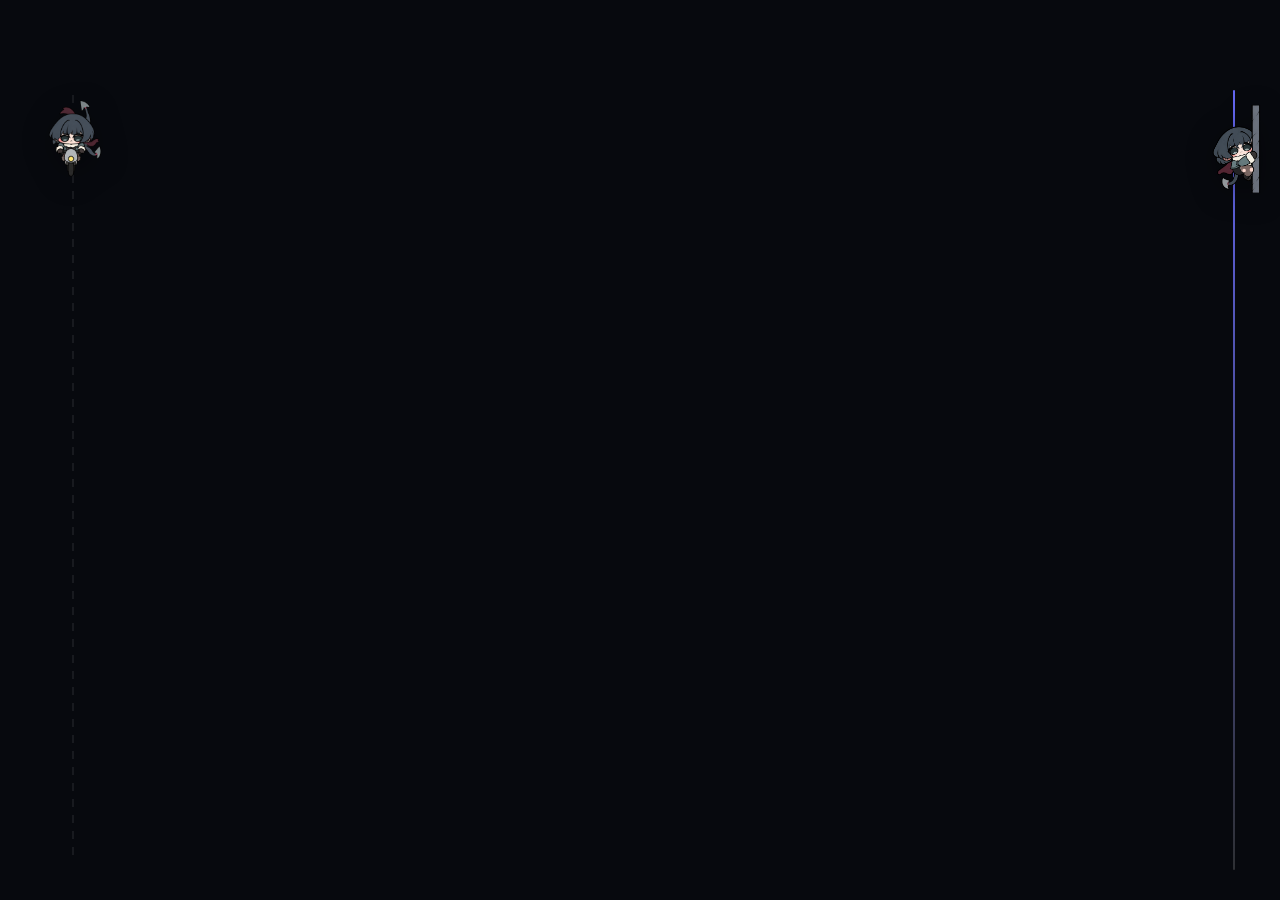
==== index.html @ 8a8a0a91 "somewhat finished 1.ui completed 2.backend,chat somewhat completed *** info are remaining" ====
<!DOCTYPE html>
<html lang="en" data-theme="dark">
<head>
    <meta charset="UTF-8">
    <meta name="viewport" content="width=device-width, initial-scale=1.0">
    <meta http-equiv="Cache-Control" content="no-cache, no-store, must-revalidate">
    <meta http-equiv="Pragma" content="no-cache">
    <meta http-equiv="Expires" content="0">
    <title>Mithun | Portfolio 2026</title>
    <!-- Google Fonts: Plus Jakarta Sans for UI & JetBrains Mono for Code/Tech -->
    <link rel="preconnect" href="https://fonts.googleapis.com">
    <link rel="preconnect" href="https://fonts.gstatic.com" crossorigin>
    <link href="https://fonts.googleapis.com/css2?family=JetBrains+Mono:wght@400;500;600;700&family=Plus+Jakarta+Sans:wght@300;400;500;600;700;800&display=swap" rel="stylesheet">
    <link rel="stylesheet" href="css/theme.css">
    <link rel="stylesheet" href="css/main.css">
</head>
<body>

    <!-- =========================================================================
         1. INITIAL LOADING SCREEN (Walking Jane, 5s minimum, 120ms frame delay)
         ========================================================================= -->
    <div id="loading-screen" class="fullscreen-overlay">
        <div class="loader-backdrop-glow"></div>
        <div class="loading-container glass-card">
            <div class="loader-header">
                <span class="badge-tag">INITIALIZING SYSTEM</span>
                <h1 class="portfolio-title-loader">MITHUN PORTFOLIO</h1>
            </div>
            
            <div class="jane-loader-stage">
                <img id="jane-walking" src="res/chibi_jane/walking/1.png" alt="Loading Jane" class="jane-sprite">
            </div>

            <div class="progress-container">
                <div class="progress-info-row">
                    <span class="loading-status-text">Preparing portfolio assets...</span>
                    <span id="progress-text" class="progress-percentage">0%</span>
                </div>
                <div class="progress-track">
                    <div id="progress-bar" class="progress-fill"></div>
                </div>
            </div>
        </div>
    </div>

    <!-- =========================================================================
         2. WELCOME TRANSITION (Fast ~1.5s total)
         ========================================================================= -->
    <div id="welcome-screen" class="fullscreen-overlay hidden">
        <div class="welcome-container glass-card">
            <div class="jane-welcome-stage">
                <img id="jane-welcome" src="res/chibi_jane/welcome/1.png" alt="Welcome Jane" class="jane-sprite">
            </div>
            <div class="welcome-text-wrap">
                <h2 id="welcome-text" class="welcome-english hidden-text">Welcome!</h2>
            </div>
        </div>
    </div>

    <!-- =========================================================================
         FIXED SIDE ELEMENTS: BIKE (LEFT) & HANGING JANE (RIGHT)
         ========================================================================= -->
    <!-- 9 & 10. Left-Side Bike Jane (Scroll Progress Indicator) -->
    <div class="bike-travel-lane" id="bike-lane" aria-hidden="true">
        <div class="bike-route-line"></div>
        <div class="bike-runner-wrap" id="bike-runner">
            <img id="jane-bike" src="res/chibi_jane/bike_front/1.png" alt="Bike Jane Journey">
            <div class="bike-speed-particles" id="bike-particles"></div>
        </div>
    </div>

    <!-- 11. Right-Side Hanging Jane (Custom Viewport Scrollbar Indicator) -->
    <div class="hanging-scrollbar-track" id="hanging-track" title="Drag or click to scroll">
        <div class="hanging-rope"></div>
        <div class="hanging-jane-carriage" id="clinging-carriage">
            <img id="jane-clinging" src="res/chibi_jane/clinging/1.png" alt="Hanging Jane Scrollbar">
        </div>
    </div>

    <!-- =========================================================================
         3. MAIN APPLICATION CONTENT
         ========================================================================= -->
    <div id="main-content" class="hidden">
        
        <!-- Ambient background gradients -->
        <div class="ambient-glow glow-1"></div>
        <div class="ambient-glow glow-2"></div>

        <!-- 4. HEADER & NAVIGATION -->
        <header id="site-header">
            <div class="header-inner">
                <a href="#home" class="header-brand">
                    <div class="header-jane-wrap">
                        <img src="res/chibi_jane/header.png" alt="Jane" class="header-jane">
                    </div>
                    <span class="brand-name">MITHUN PORTFOLIO</span>
                </a>

                <!-- 6. Main Navigation Items ONLY: HOME, PROJECTS, CHAT, RESUME -->
                <nav class="main-nav">
                    <a href="#home" class="nav-link active">HOME</a>
                    <a href="#projects" class="nav-link">PROJECTS</a>
                    <button type="button" class="nav-link nav-btn" id="nav-chat-btn">CHAT</button>
                    <a href="#resume" class="nav-link">RESUME</a>
                </nav>

                <!-- 5. THEME TOGGLE (Day / Night with Jane illustration) -->
                <div class="theme-toggle-container">
                    <div class="theme-jane-preview">
                        <img src="res/chibi_jane/night.png" alt="Theme Jane" id="theme-jane">
                    </div>
                    <button id="theme-toggle-btn" class="theme-pill-btn" aria-label="Toggle light and dark theme">
                        <span class="pill-slider">
                            <span class="pill-icon sun-icon">☀️</span>
                            <span class="pill-icon moon-icon">🌙</span>
                        </span>
                    </button>
                </div>
            </div>
        </header>

        <!-- Main Body Wrapper -->
        <div class="portfolio-container">
            <div class="content-column">

                <!-- 8. HERO SECTION -->
                <section id="home" class="section hero-section">
                    <h2 class="hero-greeting">HELLO 👋</h2>
                    <h1 class="hero-title">I'M <span class="gradient-text">MITHUN</span></h1>
                    
                    <p class="hero-role-title">Computer Science & Engineering Student</p>
                    <p class="hero-subtitle">Developer &bull; Builder &bull; Learner</p>
                    
                    <div class="hero-action-buttons">
                        <a href="https://github.com" target="_blank" rel="noopener" class="btn btn-outline">
                            <span class="btn-icon">⚡</span> GitHub
                        </a>
                        <a href="https://linkedin.com" target="_blank" rel="noopener" class="btn btn-outline">
                            <span class="btn-icon">🔗</span> LinkedIn
                        </a>
                        <a href="mailto:contact@mithun.dev" class="btn btn-outline">
                            <span class="btn-icon">✉️</span> Email
                        </a>
                        <button type="button" class="btn btn-primary open-chat-trigger">
                            <span class="btn-icon">💬</span> Message Mithun
                        </button>
                    </div>
                </section>

                <!-- 12. ABOUT SECTION (with work.png) -->
                <section id="about" class="section">
                    <div class="section-header">
                        <span class="section-tag">// 01. OVERVIEW</span>
                        <h2 class="section-title">ABOUT ME</h2>
                    </div>
                    <div class="glass-panel about-card">
                        <div class="about-layout-grid">
                            <div class="about-text-col">
                                <p class="lead-text">
                                    Hello! I'm Mithun, a passionate Computer Science student and software engineer who thrives at the intersection of robust backend architectures, distributed systems, and modern, delightful user interfaces.
                                </p>
                                <p>
                                    I spend my time designing scalable services, tackling challenging algorithmic problems on LeetCode, and developing intelligent automation agents. Always curious, constantly building, and continuously leveling up my engineering toolkit.
                                </p>
                            </div>

                            <!-- Integrated Work Jane in About Me -->
                            <div class="about-jane-col">
                                <img src="res/chibi_jane/work.png" alt="Mithun Work Jane" class="section-jane-img about-work-jane">
                                <span class="work-caption">Focus &amp; Execution</span>
                            </div>
                        </div>
                    </div>
                </section>

                <!-- 13. EDUCATION SECTION (with edu.png) -->
                <section id="education" class="section">
                    <div class="section-header">
                        <span class="section-tag">// 02. ACADEMICS</span>
                        <h2 class="section-title">EDUCATION</h2>
                    </div>
                    <div class="glass-panel edu-card">
                        <div class="edu-jane-col">
                            <img src="res/chibi_jane/edu.png" alt="Education Jane" class="section-jane-img">
                        </div>
                        <div class="edu-details-col">
                            <div class="edu-degree-header">
                                <span class="edu-timeline">2022 — 2026</span>
                                <h3>B.E. Computer Science & Engineering</h3>
                                <h4 class="edu-institution">Chennai Institute of Technology</h4>
                            </div>
                            <p class="edu-desc">
                                Rigorous coursework covering Data Structures & Algorithms, Operating Systems, Database Management Systems, Computer Networks, Distributed Computing, and Artificial Intelligence.
                            </p>
                            <div class="edu-tags">
                                <span class="tech-chip">Algorithms</span>
                                <span class="tech-chip">System Design</span>
                                <span class="tech-chip">DBMS</span>
                                <span class="tech-chip">Computer Architecture</span>
                            </div>
                        </div>
                    </div>
                </section>

                <!-- 14. SKILLS SECTION (with skill.png) -->
                <section id="skills" class="section">
                    <div class="section-header">
                        <span class="section-tag">// 03. TOOLKIT</span>
                        <h2 class="section-title">TECHNICAL SKILLS</h2>
                    </div>
                    <div class="skills-layout-wrapper">
                        <div class="skills-jane-side">
                            <img src="res/chibi_jane/skill.png" alt="Skills Jane" class="section-jane-img">
                        </div>
                        <div class="skills-groups-side">
                            
                            <div class="skill-group-card glass-panel">
                                <h4 class="skill-category-title">Programming Languages</h4>
                                <div class="chips-flex">
                                    <span class="skill-pill">Python</span>
                                    <span class="skill-pill">C</span>
                                    <span class="skill-pill">C++</span>
                                    <span class="skill-pill">Java</span>
                                    <span class="skill-pill">JavaScript</span>
                                    <span class="skill-pill">TypeScript</span>
                                </div>
                            </div>

                            <div class="skill-group-card glass-panel">
                                <h4 class="skill-category-title">Web & Backend Frameworks</h4>
                                <div class="chips-flex">
                                    <span class="skill-pill">FastAPI</span>
                                    <span class="skill-pill">Flask</span>
                                    <span class="skill-pill">Django</span>
                                    <span class="skill-pill">React</span>
                                    <span class="skill-pill">Node.js</span>
                                    <span class="skill-pill">HTML5 / CSS3</span>
                                </div>
                            </div>

                            <div class="skill-group-card glass-panel">
                                <h4 class="skill-category-title">Databases & Caching</h4>
                                <div class="chips-flex">
                                    <span class="skill-pill">PostgreSQL</span>
                                    <span class="skill-pill">MySQL</span>
                                    <span class="skill-pill">MongoDB</span>
                                    <span class="skill-pill">Redis</span>
                                </div>
                            </div>

                            <div class="skill-group-card glass-panel">
                                <h4 class="skill-category-title">DevOps & Tooling</h4>
                                <div class="chips-flex">
                                    <span class="skill-pill">Git & GitHub</span>
                                    <span class="skill-pill">Docker</span>
                                    <span class="skill-pill">Linux</span>
                                    <span class="skill-pill">Postman</span>
                                    <span class="skill-pill">Vercel / Cloud</span>
                                </div>
                            </div>

                        </div>
                    </div>
                </section>

                <!-- 16. ACHIEVEMENTS SECTION (with trophy.png) -->
                <section id="achievements" class="section">
                    <div class="section-header">
                        <span class="section-tag">// 05. MILESTONES</span>
                        <h2 class="section-title">ACHIEVEMENTS</h2>
                    </div>
                    <div class="achievements-layout-wrapper">
                        <div class="achieve-jane-col">
                            <img src="res/chibi_jane/trophy.png" alt="Mithun Trophy Jane" class="section-jane-img achieve-trophy-jane">
                            <span class="achieve-jane-badge">Top Performer</span>
                        </div>
                        <div class="achievements-grid">
                            <div class="achievement-card glass-panel">
                                <div class="achievement-header">
                                    <span class="achieve-badge">LEETCODE</span>
                                    <span class="achieve-icon">🏆</span>
                                </div>
                                <div class="achieve-value">680+</div>
                                <div class="achieve-title">Data Structures & Algorithms</div>
                                <p class="achieve-desc">Proficient in Binary Trees, Dynamic Programming, Graphs, and Advanced Backtracking patterns.</p>
                            </div>

                            <div class="achievement-card glass-panel">
                                <div class="achievement-header">
                                    <span class="achieve-badge">HACKATHON</span>
                                    <span class="achieve-icon">⭐</span>
                                </div>
                                <div class="achieve-value">FINALIST</div>
                                <div class="achieve-title">National Level Hackathons</div>
                                <p class="achieve-desc">Engineered full-stack and AI-driven solutions under strict 24-48 hour hackathon timelines.</p>
                            </div>

                            <div class="achievement-card glass-panel">
                                <div class="achievement-header">
                                    <span class="achieve-badge">OPEN SOURCE</span>
                                    <span class="achieve-icon">🌐</span>
                                </div>
                                <div class="achieve-value">ACTIVE</div>
                                <div class="achieve-title">GitHub Contributor</div>
                                <p class="achieve-desc">Maintaining clean repositories, modular documentation, and reproducible deployment setups.</p>
                            </div>
                        </div>
                    </div>
                </section>

                <!-- 17, 18, 19. PROJECTS SECTION (Large visual + Glass overlay + Gallery) -->
                <section id="projects" class="section">
                    <div class="section-header">
                        <span class="section-tag">// 06. SHOWCASE</span>
                        <h2 class="section-title">FEATURED PROJECTS</h2>
                    </div>

                    <!-- PROJECT 01 -->
                    <div class="project-showcase-container" id="project-1">
                        <div class="project-visual-canvas">
                            <div class="canvas-image-layer" style="background: linear-gradient(135deg, #1e1b4b 0%, #0f172a 100%);">
                                <div class="canvas-code-preview">
                                    <pre><code>// AI Automation & Telegram Bot Orchestrator
class AutonomousAgentDispatcher:
    def __init__(self, api_key: str):
        self.router = APIRouter(prefix="/api/agent")
        self.event_bus = EventBus()
        
    async def dispatch(self, payload: AgentPayload) -> TaskResult:
        telegram_worker.notify(f"Dispatched task: {payload.name}")
        return await engine.execute(payload)</code></pre>
                                </div>
                            </div>
                            <!-- 18. Glass Overlay Panel -->
                            <div class="project-glass-overlay">
                                <div class="project-overlay-header">
                                    <span class="project-index">PROJECT 01</span>
                                    <h3 class="project-heading">Autonomous Workflow & Telegram Bot Engine</h3>
                                </div>
                                <p class="project-summary">
                                    A distributed task automation service built with FastAPI that ingests webhook events, analyzes telemetry, and dispatches instant real-time alerts to Telegram bots with zero latency.
                                </p>
                                <div class="project-tech-chips">
                                    <span class="tech-chip">Python</span>
                                    <span class="tech-chip">FastAPI</span>
                                    <span class="tech-chip">Telegram API</span>
                                    <span class="tech-chip">Docker</span>
                                </div>
                                
                                <!-- 19. Gallery Thumbnails -->
                                <div class="project-gallery-controls">
                                    <span class="gallery-label">PREVIEW VIEWS:</span>
                                    <button type="button" class="gallery-thumb-btn active" data-proj="1" data-view="1">[ 1. ARCHITECTURE ]</button>
                                    <button type="button" class="gallery-thumb-btn" data-proj="1" data-view="2">[ 2. TELEGRAM BOT ]</button>
                                    <button type="button" class="gallery-thumb-btn" data-proj="1" data-view="3">[ 3. API METRICS ]</button>
                                </div>

                                <div class="project-links">
                                    <a href="https://github.com" target="_blank" rel="noopener" class="btn btn-outline btn-sm">[ GitHub ]</a>
                                    <button type="button" class="btn btn-primary btn-sm open-chat-trigger">[ Inquire in Chat ]</button>
                                </div>
                            </div>
                        </div>
                    </div>

                    <!-- PROJECT 02 -->
                    <div class="project-showcase-container" id="project-2">
                        <div class="project-visual-canvas">
                            <div class="canvas-image-layer" style="background: linear-gradient(135deg, #022c22 0%, #064e3b 100%);">
                                <div class="canvas-code-preview">
                                    <pre><code>// Realtime Analytics & Telemetry Dashboard
const DashboardStream = () => {
    const [metrics, setMetrics] = useState&lt;MetricData[]&gt;([]);
    useWebSocket("wss://telemetry.mithun.dev", {
        onMessage: (evt) => updateHeatmap(JSON.parse(evt.data))
    });
    return &lt;InteractiveHeatmap data={metrics} /&gt;;
};</code></pre>
                                </div>
                            </div>
                            <!-- 18. Glass Overlay Panel -->
                            <div class="project-glass-overlay">
                                <div class="project-overlay-header">
                                    <span class="project-index">PROJECT 02</span>
                                    <h3 class="project-heading">Full-Stack Cloud Telemetry Platform</h3>
                                </div>
                                <p class="project-summary">
                                    Full-stack monitoring system offering real-time streaming charts, container metrics aggregation, and incident triage with sub-second WebSocket updates and historical PostgreSQL audit trails.
                                </p>
                                <div class="project-tech-chips">
                                    <span class="tech-chip">React</span>
                                    <span class="tech-chip">TypeScript</span>
                                    <span class="tech-chip">FastAPI</span>
                                    <span class="tech-chip">PostgreSQL</span>
                                    <span class="tech-chip">Redis</span>
                                </div>

                                <!-- 19. Gallery Thumbnails -->
                                <div class="project-gallery-controls">
                                    <span class="gallery-label">PREVIEW VIEWS:</span>
                                    <button type="button" class="gallery-thumb-btn active" data-proj="2" data-view="1">[ 1. OVERVIEW ]</button>
                                    <button type="button" class="gallery-thumb-btn" data-proj="2" data-view="2">[ 2. CLOUD TRACE ]</button>
                                    <button type="button" class="gallery-thumb-btn" data-proj="2" data-view="3">[ 3. BENCHMARKS ]</button>
                                </div>

                                <div class="project-links">
                                    <a href="https://github.com" target="_blank" rel="noopener" class="btn btn-outline btn-sm">[ GitHub ]</a>
                                    <button type="button" class="btn btn-primary btn-sm open-chat-trigger">[ Inquire in Chat ]</button>
                                </div>
                            </div>
                        </div>
                    </div>

                    <!-- PROJECT 03 -->
                    <div class="project-showcase-container" id="project-3">
                        <div class="project-visual-canvas">
                            <div class="canvas-image-layer" style="background: linear-gradient(135deg, #311042 0%, #1e1b4b 100%);">
                                <div class="canvas-code-preview">
                                    <pre><code>// High-Concurrency Distributed Chat Server
class ChatHub:
    def __init__(self):
        self.active_conns: list[WebSocket] = []
        self.redis_client = aioredis.from_url("redis://localhost:6379")
        
    async def broadcast(self, channel: str, msg: dict):
        await self.redis_client.publish(channel, json.dumps(msg))</code></pre>
                                </div>
                            </div>
                            <!-- 18. Glass Overlay Panel -->
                            <div class="project-glass-overlay">
                                <div class="project-overlay-header">
                                    <span class="project-index">PROJECT 03</span>
                                    <h3 class="project-heading">Distributed High-Throughput Chat Engine</h3>
                                </div>
                                <p class="project-summary">
                                    Fault-tolerant messaging protocol handler featuring room multiplexing, end-to-end payload validation, message buffering, and seamless horizontal scaling with Redis Pub/Sub backbones.
                                </p>
                                <div class="project-tech-chips">
                                    <span class="tech-chip">Python</span>
                                    <span class="tech-chip">WebSockets</span>
                                    <span class="tech-chip">Redis Pub/Sub</span>
                                    <span class="tech-chip">Docker Compose</span>
                                </div>

                                <!-- 19. Gallery Thumbnails -->
                                <div class="project-gallery-controls">
                                    <span class="gallery-label">PREVIEW VIEWS:</span>
                                    <button type="button" class="gallery-thumb-btn active" data-proj="3" data-view="1">[ 1. TOPOLOGY ]</button>
                                    <button type="button" class="gallery-thumb-btn" data-proj="3" data-view="2">[ 2. STREAM ]</button>
                                    <button type="button" class="gallery-thumb-btn" data-proj="3" data-view="3">[ 3. LOAD TEST ]</button>
                                </div>

                                <div class="project-links">
                                    <a href="https://github.com" target="_blank" rel="noopener" class="btn btn-outline btn-sm">[ GitHub ]</a>
                                    <button type="button" class="btn btn-primary btn-sm open-chat-trigger">[ Inquire in Chat ]</button>
                                </div>
                            </div>
                        </div>
                    </div>

                </section>

                <!-- 21. CONTACT SECTION (with chat.png) -->
                <section id="contact" class="section">
                    <div class="section-header">
                        <span class="section-tag">// 06. GET IN TOUCH</span>
                        <h2 class="section-title">CONTACT</h2>
                    </div>
                    <div class="glass-panel contact-card">
                        <div class="contact-layout-grid">
                            <div class="contact-jane-col">
                                <img src="res/chibi_jane/chat.png" alt="Contact Jane" class="section-jane-img contact-chat-jane">
                                <span class="contact-jane-badge">Instant Relay</span>
                            </div>
                            <div class="contact-inner">
                                <h3>Want to collaborate, hire, or connect?</h3>
                                <p class="contact-subtitle">
                                    I'm actively open for engineering internships, full-time opportunities for 2026, and interesting technical collaborations. Send a message or start an instant chat!
                                </p>
                                <div class="contact-button-row">
                                    <a href="https://github.com" target="_blank" rel="noopener" class="btn btn-outline">[ GitHub ]</a>
                                    <a href="https://linkedin.com" target="_blank" rel="noopener" class="btn btn-outline">[ LinkedIn ]</a>
                                    <a href="mailto:contact@mithun.dev" class="btn btn-outline">[ Email ]</a>
                                    <button type="button" class="btn btn-primary open-chat-trigger">[ MESSAGE MITHUN ]</button>
                                </div>
                            </div>
                        </div>
                    </div>
                </section>

                <!-- 22. RESUME SECTION (with cv.png) -->
                <section id="resume" class="section">
                    <div class="section-header">
                        <span class="section-tag">// 07. CREDENTIALS</span>
                        <h2 class="section-title">RESUME</h2>
                    </div>
                    <div class="glass-panel resume-container">
                        <div class="resume-layout-grid">
                            <div class="resume-jane-col">
                                <img src="res/chibi_jane/cv.png" alt="Mithun CV Jane" class="section-jane-img resume-cv-jane">
                                <span class="resume-jane-badge">Verified CV</span>
                            </div>
                            <div class="resume-content-col">
                                <div class="resume-preview-sheet">
                                    <div class="sheet-header">
                                        <h3>MITHUN</h3>
                                        <p>B.E. Computer Science & Engineering | Chennai Institute of Technology</p>
                                        <span class="sheet-contact">Email: contact@mithun.dev | GitHub | LinkedIn</span>
                                    </div>
                                    <div class="sheet-divider"></div>
                                    <div class="sheet-body-preview">
                                        <div class="sheet-section">
                                            <h5>TECHNICAL COMPETENCIES</h5>
                                            <p><strong>Languages:</strong> Python, C, C++, Java, JavaScript, TypeScript, SQL</p>
                                            <p><strong>Frameworks:</strong> FastAPI, Flask, Django, React, Node.js</p>
                                            <p><strong>Databases & Tools:</strong> PostgreSQL, MySQL, Redis, Docker, Git, Linux</p>
                                        </div>
                                        <div class="sheet-section">
                                            <h5>NOTABLE ACHIEVEMENTS</h5>
                                            <p>&bull; 680+ LeetCode DSA Problems Solved</p>
                                            <p>&bull; National Level Hackathon Finalist</p>
                                        </div>
                                    </div>
                                </div>
                                <div class="resume-actions">
                                    <a href="#resume" class="btn btn-primary" id="download-resume-btn">
                                        <span class="btn-icon">📥</span> [ DOWNLOAD RESUME ]
                                    </a>
                                    <a href="#resume" class="btn btn-outline" id="view-resume-btn">
                                        <span class="btn-icon">📄</span> [ VIEW FULL PDF ]
                                    </a>
                                </div>
                            </div>
                        </div>
                    </div>
                </section>

                <!-- 23 & 24. FOOTER & BYE JANE -->
                <footer id="site-footer">
                    <div class="footer-divider"></div>
                    <div class="footer-content">
                        <h2 class="footer-brand">MITHUN PORTFOLIO</h2>
                        <div class="footer-social-links">
                            <a href="https://github.com" target="_blank" rel="noopener">GitHub</a>
                            <span class="footer-sep">&bull;</span>
                            <a href="https://linkedin.com" target="_blank" rel="noopener">LinkedIn</a>
                            <span class="footer-sep">&bull;</span>
                            <a href="mailto:contact@mithun.dev">Email</a>
                            <span class="footer-sep">&bull;</span>
                            <a href="javascript:void(0)" class="open-chat-trigger">Telegram Chat</a>
                        </div>
                        <p class="footer-copyright">&copy; 2026 Mithun. All rights reserved.</p>
                    </div>

                    <!-- 24. Bye Jane ending animation -->
                    <div class="footer-bye-container">
                        <img id="jane-bye" src="res/chibi_jane/bye/1.png" alt="Bye Jane">
                        <span class="bye-caption">Thank you for visiting! See you soon.</span>
                    </div>
                </footer>

            </div>
        </div>
    </div>

    <!-- =========================================================================
         20. CHAT UI MODAL (with chat.png & dp.png, FastAPI & Telegram ready)
         ========================================================================= -->
    <div id="chat-modal-overlay" class="modal-overlay hidden">
        <div class="chat-modal glass-card">
            <!-- Modal Header -->
            <div class="chat-modal-header">
                <div class="chat-header-identity">
                    <div class="chat-dp-wrap">
                        <img src="res/chibi_jane/dp.png" alt="Mithun Avatar" class="chat-dp-img">
                        <span class="chat-online-badge"></span>
                    </div>
                    <div>
                        <h3 class="chat-title">CHAT WITH MITHUN</h3>
                        <span class="chat-status-text">Instant Telegram Relay Connected</span>
                    </div>
                </div>
                <div class="chat-header-actions">
                    <button type="button" class="chat-logout-btn hidden" id="chat-logout-btn" title="Log out of chat">[ Logout ]</button>
                    <button type="button" class="chat-close-btn" id="chat-close-btn" aria-label="Close Chat">&times;</button>
                </div>
            </div>

            <!-- STEP 1: Entrance / Onboarding & OTP Form -->
            <div id="chat-step-intro" class="chat-step-body">
                <div class="chat-jane-stage">
                    <img src="res/chibi_jane/chat.png" alt="Chat Jane" class="chat-jane-intro-img">
                </div>
                <h4 class="chat-greeting-title">👋 Hello! How can I help you?</h4>
                <p class="chat-greeting-sub" id="chat-greeting-sub">Verify your email with a one-time code to activate an instant direct chat relay with Mithun.</p>

                <!-- Sub-step 1A: Name & Email Form -->
                <form id="chat-onboarding-form" class="chat-form">
                    <div class="form-group">
                        <label for="chat-input-name">Your Name</label>
                        <input type="text" id="chat-input-name" required placeholder="e.g. Alex Turner" class="chat-field">
                    </div>
                    <div class="form-group">
                        <label for="chat-input-email">Your Email</label>
                        <input type="email" id="chat-input-email" required placeholder="e.g. alex@company.com" class="chat-field">
                    </div>
                    <button type="submit" class="btn btn-primary btn-block" id="start-chat-btn">
                        [ SEND VERIFICATION CODE ]
                    </button>
                </form>

                <!-- Sub-step 1B: OTP Verification Form (Hidden until OTP requested) -->
                <form id="chat-otp-form" class="chat-form hidden">
                    <div class="otp-notice-box">
                        <span>A 6-digit code was sent to:</span>
                        <strong id="otp-target-email-display">user@example.com</strong>
                    </div>
                    <div class="form-group">
                        <label for="chat-input-otp">6-Digit Verification Code</label>
                        <input type="text" id="chat-input-otp" required maxlength="6" pattern="[0-9]{6}" placeholder="------" class="chat-field otp-code-input" autocomplete="one-time-code" inputmode="numeric">
                    </div>
                    <div id="otp-error-msg" class="otp-error-msg hidden">Invalid verification code. Please try again.</div>
                    <button type="submit" class="btn btn-primary btn-block" id="verify-otp-btn">
                        [ VERIFY &amp; START CHAT ]
                    </button>
                    <div class="otp-action-links">
                        <button type="button" class="text-link-btn" id="resend-otp-btn">Resend Code</button>
                        <span class="sep-dot">&bull;</span>
                        <button type="button" class="text-link-btn" id="change-email-btn">Change Email</button>
                    </div>
                </form>
            </div>

            <!-- STEP 2: Live Message Stream -->
            <div id="chat-step-convo" class="chat-step-body hidden">
                <div class="chat-message-stream" id="chat-stream">
                    <!-- Automated greeting from Mithun -->
                    <div class="chat-bubble-row received">
                        <img src="res/chibi_jane/dp.png" alt="Mithun" class="chat-bubble-dp">
                        <div class="chat-bubble">
                            <span class="sender-name">Mithun</span>
                            <p>Hey there! Thanks for dropping by my portfolio. Ask me anything about my projects, experience, or tech stack!</p>
                            <span class="bubble-time">Just now</span>
                        </div>
                    </div>
                </div>

                <!-- Input area -->
                <form id="chat-send-form" class="chat-composer-wrap">
                    <input type="text" id="chat-composer-input" placeholder="Type a message..." required class="chat-field composer-field" autocomplete="off">
                    <button type="submit" class="btn btn-primary composer-send-btn" id="send-msg-btn" aria-label="Send">
                        <span>➤</span>
                    </button>
                </form>
            </div>
        </div>
    </div>

    <!-- Scripts -->
    <script src="js/animations.js?v=2.4"></script>
    <script src="js/main.js?v=2.4"></script>
</body>
</html>
---- css/theme.css ----
/* ==========================================================================
   THEME DEFINITIONS & COLOR SYSTEM
   Modern 2026 Developer Portfolio Aesthetic
   ========================================================================== */

:root {
    /* Light Theme Palette */
    --bg-primary: #f8fafc;
    --bg-secondary: #ffffff;
    --bg-surface: #f1f5f9;
    --bg-glass: rgba(255, 255, 255, 0.75);
    --bg-glass-strong: rgba(255, 255, 255, 0.9);
    --bg-overlay: rgba(248, 250, 252, 0.92);
    
    --text-primary: #0f172a;
    --text-secondary: #475569;
    --text-muted: #94a3b8;
    
    --accent-primary: #4f46e5;
    --accent-secondary: #0891b2;
    --accent-glow: rgba(79, 70, 229, 0.25);
    --accent-gradient: linear-gradient(135deg, #4f46e5 0%, #0891b2 100%);
    
    --border-subtle: rgba(15, 23, 42, 0.08);
    --border-medium: rgba(15, 23, 42, 0.15);
    --border-focus: #4f46e5;
    
    --card-shadow: 0 10px 30px -5px rgba(0, 0, 0, 0.06), 0 4px 6px -2px rgba(0, 0, 0, 0.02);
    --card-shadow-hover: 0 20px 40px -10px rgba(79, 70, 229, 0.12), 0 8px 12px -4px rgba(0, 0, 0, 0.04);
    
    --track-color: rgba(15, 23, 42, 0.1);
    --track-fill: #4f46e5;
    
    --code-bg: #e2e8f0;
    --code-text: #0f172a;

    --badge-bg: rgba(79, 70, 229, 0.08);
    --badge-border: rgba(79, 70, 229, 0.2);
    --badge-text: #4338ca;
}

[data-theme="dark"] {
    /* Dark Theme Palette (Obsidian + Cyber Indigo) */
    --bg-primary: #07090e;
    --bg-secondary: #0e131f;
    --bg-surface: #141c2e;
    --bg-glass: rgba(14, 19, 31, 0.75);
    --bg-glass-strong: rgba(14, 19, 31, 0.92);
    --bg-overlay: rgba(7, 9, 14, 0.94);
    
    --text-primary: #f8fafc;
    --text-secondary: #94a3b8;
    --text-muted: #64748b;
    
    --accent-primary: #6366f1;
    --accent-secondary: #06b6d4;
    --accent-glow: rgba(99, 102, 241, 0.35);
    --accent-gradient: linear-gradient(135deg, #6366f1 0%, #06b6d4 100%);
    
    --border-subtle: rgba(255, 255, 255, 0.08);
    --border-medium: rgba(255, 255, 255, 0.16);
    --border-focus: #6366f1;
    
    --card-shadow: 0 10px 30px -5px rgba(0, 0, 0, 0.5), 0 4px 6px -2px rgba(0, 0, 0, 0.3);
    --card-shadow-hover: 0 20px 40px -10px rgba(99, 102, 241, 0.25), 0 8px 16px -4px rgba(0, 0, 0, 0.4);
    
    --track-color: rgba(255, 255, 255, 0.1);
    --track-fill: #6366f1;
    
    --code-bg: #1e293b;
    --code-text: #38bdf8;

    --badge-bg: rgba(99, 102, 241, 0.12);
    --badge-border: rgba(99, 102, 241, 0.28);
    --badge-text: #a5b4fc;
}

/* Global Transitions for Seamless Theming */
body {
    background-color: var(--bg-primary);
    color: var(--text-primary);
    transition: background-color 0.3s cubic-bezier(0.4, 0, 0.2, 1), 
                color 0.3s cubic-bezier(0.4, 0, 0.2, 1),
                border-color 0.3s cubic-bezier(0.4, 0, 0.2, 1);
}
---- css/main.css ----
/* ==========================================================================
   MAIN STYLESHEET — MITHUN PORTFOLIO 2026
   Aesthetic: Cyberpunk/Modern Minimalist Glassmorphism
   ========================================================================== */

/* --- 1. Global Reset & Base Typography --- */
*, *::before, *::after {
    box-sizing: border-box;
    margin: 0;
    padding: 0;
}

html {
    scroll-behavior: smooth;
    font-size: 16px;
}

body {
    font-family: 'Plus Jakarta Sans', -apple-system, BlinkMacSystemFont, "Segoe UI", Roboto, sans-serif;
    color: var(--text-primary);
    background-color: var(--bg-primary);
    line-height: 1.65;
    overflow-x: hidden;
    position: relative;
    min-height: 100vh;
    -webkit-font-smoothing: antialiased;
    -moz-osx-font-smoothing: grayscale;
}

/* Custom Scrollbar suppression on default body to let Jane be the visual star */
body::-webkit-scrollbar {
    width: 6px;
}
body::-webkit-scrollbar-track {
    background: transparent;
}
body::-webkit-scrollbar-thumb {
    background: var(--border-subtle);
    border-radius: 3px;
}

/* Code & Tech font */
code, pre, .stat-number, .tech-chip, .skill-pill, .badge-tag, .section-tag, .project-index, .achieve-value {
    font-family: 'JetBrains Mono', monospace;
}

/* Utilities */
.hidden {
    display: none !important;
}

.hidden-text {
    opacity: 0;
    transform: translateY(10px);
    transition: opacity 0.6s cubic-bezier(0.16, 1, 0.3, 1), transform 0.6s cubic-bezier(0.16, 1, 0.3, 1);
}

.hidden-text.visible {
    opacity: 1;
    transform: translateY(0);
}

.gradient-text {
    background: var(--accent-gradient);
    -webkit-background-clip: text;
    -webkit-text-fill-color: transparent;
    display: inline-block;
}

/* Ambient Background Glows */
.ambient-glow {
    position: fixed;
    border-radius: 50%;
    filter: blur(120px);
    pointer-events: none;
    z-index: 0;
    opacity: 0.25;
}

.glow-1 {
    width: 550px;
    height: 550px;
    top: -100px;
    left: -100px;
    background: radial-gradient(circle, var(--accent-primary) 0%, transparent 70%);
}

.glow-2 {
    width: 650px;
    height: 650px;
    bottom: -150px;
    right: -150px;
    background: radial-gradient(circle, var(--accent-secondary) 0%, transparent 70%);
}

/* --- 2. Glass Cards & Panels --- */
.glass-card, .glass-panel {
    background: var(--bg-glass);
    backdrop-filter: blur(20px);
    -webkit-backdrop-filter: blur(20px);
    border: 1px solid var(--border-subtle);
    border-radius: 18px;
    box-shadow: var(--card-shadow);
    transition: border-color 0.3s, box-shadow 0.3s, transform 0.3s;
}

.glass-panel:hover {
    border-color: var(--border-medium);
}

/* --- 3. Buttons --- */
.btn {
    display: inline-flex;
    align-items: center;
    justify-content: center;
    gap: 8px;
    padding: 12px 24px;
    font-size: 0.95rem;
    font-weight: 600;
    border-radius: 12px;
    text-decoration: none;
    cursor: pointer;
    transition: all 0.25s cubic-bezier(0.16, 1, 0.3, 1);
    border: none;
    font-family: 'Plus Jakarta Sans', sans-serif;
}

.btn-primary {
    background: var(--accent-gradient);
    color: #ffffff;
    box-shadow: 0 4px 14px var(--accent-glow);
}

.btn-primary:hover {
    transform: translateY(-2px);
    box-shadow: 0 6px 20px var(--accent-glow);
    filter: brightness(1.1);
}

.btn-outline {
    background: var(--bg-glass);
    color: var(--text-primary);
    border: 1px solid var(--border-medium);
}

.btn-outline:hover {
    background: var(--bg-surface);
    border-color: var(--accent-primary);
    transform: translateY(-2px);
    color: var(--accent-primary);
}

.btn-sm {
    padding: 8px 16px;
    font-size: 0.85rem;
    border-radius: 8px;
}

.btn-block {
    width: 100%;
}

/* ==========================================================================
   OVERLAYS: LOADING & WELCOME
   ========================================================================== */
.fullscreen-overlay {
    position: fixed;
    inset: 0;
    width: 100vw;
    height: 100vh;
    background: var(--bg-overlay);
    backdrop-filter: blur(30px);
    -webkit-backdrop-filter: blur(30px);
    display: flex;
    justify-content: center;
    align-items: center;
    z-index: 10000;
    transition: opacity 0.22s ease;
}

.fullscreen-overlay.fade-out {
    opacity: 0;
    pointer-events: none;
}

.loader-backdrop-glow {
    position: absolute;
    width: 400px;
    height: 400px;
    background: radial-gradient(circle, var(--accent-glow) 0%, transparent 70%);
    filter: blur(60px);
}

.loading-container, .welcome-container {
    padding: 40px;
    width: 90%;
    max-width: 500px;
    text-align: center;
    position: relative;
    z-index: 1;
}

.badge-tag {
    font-size: 0.75rem;
    font-weight: 700;
    letter-spacing: 1.5px;
    color: var(--accent-primary);
    background: var(--badge-bg);
    padding: 4px 12px;
    border-radius: 20px;
    border: 1px solid var(--badge-border);
    display: inline-block;
    margin-bottom: 12px;
}

.portfolio-title-loader {
    font-size: 1.8rem;
    font-weight: 800;
    letter-spacing: 2px;
    margin-bottom: 15px;
}

.jane-loader-stage {
    width: 168px;
    height: 168px;
    margin: 10px auto 20px auto;
    display: flex;
    align-items: center;
    justify-content: center;
    position: relative;
}

.jane-welcome-stage {
    width: 208px;
    height: 208px;
    margin: 10px auto 20px auto;
    display: flex;
    align-items: center;
    justify-content: center;
    position: relative;
}

.jane-sprite {
    width: 100%;
    height: 100%;
    object-fit: contain;
    filter: drop-shadow(0 8px 24px rgba(0, 0, 0, 0.25));
}

.progress-container {
    width: 100%;
}

.progress-info-row {
    display: flex;
    justify-content: space-between;
    align-items: center;
    font-size: 0.85rem;
    margin-bottom: 8px;
    color: var(--text-secondary);
}

.progress-percentage {
    font-weight: 700;
    color: var(--accent-primary);
}

.progress-track {
    width: 100%;
    height: 8px;
    background: var(--track-color);
    border-radius: 10px;
    overflow: hidden;
    position: relative;
}

.progress-fill {
    width: 0%;
    height: 100%;
    background: var(--accent-gradient);
    border-radius: 10px;
    box-shadow: 0 0 14px var(--accent-primary);
    position: relative;
}

.progress-fill::after {
    content: '';
    position: absolute;
    top: 0;
    left: 0;
    right: 0;
    bottom: 0;
    background: linear-gradient(90deg, transparent 0%, rgba(255, 255, 255, 0.35) 50%, transparent 100%);
    background-size: 200% 100%;
    animation: progressShine 1.4s infinite linear;
    border-radius: 10px;
}

@keyframes progressShine {
    0% { background-position: -200% 0; }
    100% { background-position: 200% 0; }
}

/* Welcome Typography */
.welcome-text-wrap {
    margin-top: 15px;
}

.welcome-english {
    font-size: 2.2rem;
    font-weight: 800;
    letter-spacing: -0.5px;
    background: var(--accent-gradient);
    -webkit-background-clip: text;
    -webkit-text-fill-color: transparent;
}

/* ==========================================================================
   FIXED SIDES: 
   LEFT BIKE JANE & RIGHT HANGING JANE
   ========================================================================== */

/* 9 & 10. Left Bike Travel Lane */
.bike-travel-lane {
    position: fixed;
    left: 28px;
    top: 95px;
    bottom: 40px;
    width: 90px;
    z-index: 90;
    pointer-events: none; /* Let clicks pass through */
}

.bike-route-line {
    position: absolute;
    top: 0;
    bottom: 0;
    left: 50%;
    width: 2px;
    transform: translateX(-50%);
    background: repeating-linear-gradient(
        to bottom,
        var(--border-medium) 0,
        var(--border-medium) 8px,
        transparent 8px,
        transparent 16px
    );
    opacity: 0.45;
}

.bike-runner-wrap {
    position: absolute;
    left: 50%;
    transform: translate(-50%, 0);
    top: 0;
    width: 84px;
    height: 84px;
    display: flex;
    align-items: center;
    justify-content: center;
    transition: top 0.12s cubic-bezier(0.1, 0.4, 0.2, 1);
}

#jane-bike {
    width: 100%;
    height: 100%;
    object-fit: contain;
    filter: drop-shadow(0 6px 14px rgba(0, 0, 0, 0.3));
}

/* 11. Right Hanging Jane Scrollbar Track */
.hanging-scrollbar-track {
    position: fixed;
    right: 20px;
    top: 90px;
    bottom: 30px;
    width: 52px;
    z-index: 95;
    cursor: pointer;
    display: flex;
    justify-content: center;
    touch-action: none;
}

.hanging-rope {
    position: absolute;
    top: 0;
    bottom: 0;
    width: 2px;
    background: linear-gradient(
        to bottom,
        var(--accent-primary) 0%,
        var(--border-medium) 100%
    );
    border-radius: 2px;
}

.hanging-jane-carriage {
    position: absolute;
    left: 50%;
    transform: translateX(-50%);
    top: 0;
    width: 62px;
    height: 115px;
    display: flex;
    align-items: center;
    justify-content: center;
    transition: top 0.08s ease-out;
    pointer-events: auto;
    cursor: grab;
    touch-action: none;
}

.hanging-jane-carriage.is-dragging {
    transition: none !important;
    cursor: grabbing !important;
}

#jane-clinging {
    width: 100%;
    height: 100%;
    object-fit: contain;
    filter: drop-shadow(0 6px 14px rgba(0, 0, 0, 0.35));
    user-select: none;
    -webkit-user-drag: none;
    pointer-events: none;
}

/* ==========================================================================
   4. HEADER & NAVIGATION
   ========================================================================== */
#site-header {
    position: sticky;
    top: 0;
    left: 0;
    right: 0;
    background: var(--bg-glass-strong);
    backdrop-filter: blur(20px);
    -webkit-backdrop-filter: blur(20px);
    border-bottom: 1px solid var(--border-subtle);
    z-index: 100;
    padding: 8px 24px;
}

.header-inner {
    max-width: 1300px;
    margin: 0 auto;
    display: flex;
    align-items: center;
    justify-content: space-between;
}

.header-brand {
    display: flex;
    align-items: center;
    gap: 14px;
    text-decoration: none;
    color: inherit;
}

.header-jane-wrap {
    width: 72px;
    height: 72px;
    display: flex;
    align-items: center;
    justify-content: center;
    transition: transform 0.2s ease;
}

.header-jane-wrap:hover {
    transform: scale(1.08);
}

.header-jane {
    width: 100%;
    height: 100%;
    object-fit: contain;
    filter: drop-shadow(0 2px 8px rgba(0,0,0,0.2));
}

.brand-name {
    font-size: 1.25rem;
    font-weight: 800;
    letter-spacing: 1.2px;
    line-height: 1.1;
}

.brand-badge {
    font-size: 0.68rem;
    color: var(--accent-primary);
    font-family: 'JetBrains Mono', monospace;
    font-weight: 700;
}

/* 6. Main Navigation (HOME, PROJECTS, CHAT, RESUME only) */
.main-nav {
    display: flex;
    align-items: center;
    gap: 8px;
    background: var(--bg-surface);
    padding: 5px 8px;
    border-radius: 30px;
    border: 1px solid var(--border-subtle);
}

.nav-link {
    color: var(--text-secondary);
    text-decoration: none;
    font-size: 0.85rem;
    font-weight: 700;
    letter-spacing: 0.8px;
    padding: 8px 18px;
    border-radius: 20px;
    transition: all 0.2s ease;
    background: transparent;
    border: none;
    cursor: pointer;
    font-family: inherit;
}

.nav-link:hover {
    color: var(--text-primary);
    background: var(--bg-glass);
}

.nav-link.active {
    color: #ffffff;
    background: var(--accent-gradient);
    box-shadow: 0 2px 8px var(--accent-glow);
}

/* 5. Theme Toggle Component */
.theme-toggle-container {
    display: flex;
    align-items: center;
    gap: 12px;
}

.theme-jane-preview {
    width: 36px;
    height: 36px;
}

#theme-jane {
    width: 100%;
    height: 100%;
    object-fit: contain;
}

.theme-pill-btn {
    width: 58px;
    height: 30px;
    background: var(--bg-surface);
    border: 1px solid var(--border-medium);
    border-radius: 30px;
    position: relative;
    cursor: pointer;
    padding: 3px;
    display: flex;
    align-items: center;
    outline: none;
    transition: border-color 0.2s;
}

.pill-slider {
    width: 22px;
    height: 22px;
    background: var(--accent-primary);
    border-radius: 50%;
    display: flex;
    align-items: center;
    justify-content: center;
    position: absolute;
    left: 4px;
    transition: transform 0.3s cubic-bezier(0.34, 1.56, 0.64, 1), background 0.3s;
    box-shadow: 0 2px 6px rgba(0,0,0,0.25);
}

[data-theme="dark"] .pill-slider {
    transform: translateX(28px);
}

.pill-icon {
    font-size: 0.75rem;
    line-height: 1;
}

.sun-icon { display: block; }
.moon-icon { display: none; }
[data-theme="dark"] .sun-icon { display: none; }
[data-theme="dark"] .moon-icon { display: block; }

/* ==========================================================================
   MAIN CONTENT LAYOUT
   ========================================================================== */
.portfolio-container {
    max-width: 1400px;
    margin: 0 auto;
    padding: 0 130px; /* Ample breathing room for Left Bike & Right Hanging Jane */
    position: relative;
    z-index: 1;
}

.content-column {
    max-width: 960px;
    margin: 0 auto;
    padding: 40px 0 100px 0;
}

.section {
    margin-bottom: 90px;
    scroll-margin-top: 100px;
}

.section-header {
    margin-bottom: 28px;
}

.section-tag {
    font-size: 0.8rem;
    font-weight: 700;
    letter-spacing: 1.5px;
    color: var(--accent-primary);
    display: block;
    margin-bottom: 6px;
}

.section-title {
    font-size: 2.2rem;
    font-weight: 800;
    letter-spacing: -0.5px;
}

/* ==========================================================================
   8. HERO SECTION
   ========================================================================== */
.hero-section {
    padding: 80px 0 60px 0;
    text-align: center;
}

.hero-badge {
    display: inline-flex;
    align-items: center;
    gap: 8px;
    padding: 6px 16px;
    border-radius: 30px;
    background: var(--badge-bg);
    border: 1px solid var(--badge-border);
    font-size: 0.82rem;
    font-weight: 600;
    color: var(--badge-text);
    margin-bottom: 28px;
}

.status-dot {
    width: 8px;
    height: 8px;
    border-radius: 50%;
    background-color: #10b981;
    box-shadow: 0 0 8px #10b981;
    display: inline-block;
}

.hero-greeting {
    font-size: 1.8rem;
    font-weight: 700;
    color: var(--text-secondary);
    margin-bottom: 8px;
}

.hero-title {
    font-size: 4.5rem;
    font-weight: 800;
    line-height: 1.05;
    letter-spacing: -1.5px;
    margin-bottom: 18px;
}

.hero-role-title {
    font-size: 1.5rem;
    font-weight: 600;
    color: var(--text-primary);
    margin-bottom: 6px;
}

.hero-subtitle {
    font-size: 1.15rem;
    color: var(--text-muted);
    margin-bottom: 40px;
}

.hero-action-buttons {
    display: flex;
    flex-wrap: wrap;
    justify-content: center;
    gap: 14px;
}

/* ==========================================================================
   12. ABOUT SECTION (with work.png)
   ========================================================================== */
.about-card {
    padding: 38px 40px;
}

.about-layout-grid {
    display: flex;
    align-items: center;
    gap: 36px;
}

.about-text-col {
    flex: 1;
}

.lead-text {
    font-size: 1.15rem;
    font-weight: 500;
    line-height: 1.7;
    margin-bottom: 16px;
    color: var(--text-primary);
}

.about-text-col p {
    color: var(--text-secondary);
    margin-bottom: 20px;
}

.about-focus-list {
    display: flex;
    flex-direction: column;
    gap: 12px;
    margin-bottom: 24px;
    background: var(--bg-surface);
    border: 1px solid var(--border-subtle);
    border-radius: 14px;
    padding: 16px 20px;
}

.focus-mini-item {
    display: flex;
    align-items: flex-start;
    gap: 12px;
    font-size: 0.92rem;
    line-height: 1.5;
    color: var(--text-secondary);
}

.focus-mini-item strong {
    color: var(--text-primary);
}

.focus-mini-icon {
    font-size: 1.1rem;
    flex-shrink: 0;
    margin-top: 2px;
}

.about-jane-col {
    flex-shrink: 0;
    width: 200px;
    display: flex;
    flex-direction: column;
    align-items: center;
    gap: 12px;
}

.about-work-jane {
    width: 190px;
    height: 190px;
    object-fit: contain;
    filter: drop-shadow(0 10px 24px rgba(0, 0, 0, 0.25));
    transition: transform 0.3s ease;
}

.about-work-jane:hover {
    transform: translateY(-4px) scale(1.04);
}

.work-caption {
    font-size: 0.76rem;
    font-family: 'JetBrains Mono', monospace;
    font-weight: 700;
    color: var(--accent-primary);
    background: var(--badge-bg);
    padding: 4px 12px;
    border-radius: 20px;
    border: 1px solid var(--badge-border);
}

.quick-stats-grid {
    display: grid;
    grid-template-columns: repeat(3, 1fr);
    gap: 20px;
    margin-top: 24px;
    padding-top: 20px;
    border-top: 1px solid var(--border-subtle);
}

.stat-box {
    text-align: center;
}

.stat-number {
    display: block;
    font-size: 2.2rem;
    font-weight: 700;
    background: var(--accent-gradient);
    -webkit-background-clip: text;
    -webkit-text-fill-color: transparent;
}

.stat-label {
    font-size: 0.85rem;
    color: var(--text-muted);
    font-weight: 600;
}

/* ==========================================================================
   13. EDUCATION SECTION
   ========================================================================== */
.edu-card {
    padding: 36px;
    display: flex;
    align-items: center;
    gap: 36px;
}

.edu-jane-col {
    flex-shrink: 0;
    width: 140px;
    height: 140px;
    display: flex;
    align-items: center;
    justify-content: center;
}

.section-jane-img {
    max-width: 100%;
    max-height: 100%;
    object-fit: contain;
    filter: drop-shadow(0 8px 18px rgba(0,0,0,0.2));
}

.edu-details-col {
    flex: 1;
}

.edu-timeline {
    font-size: 0.8rem;
    font-weight: 700;
    color: var(--accent-primary);
    font-family: 'JetBrains Mono', monospace;
    display: block;
    margin-bottom: 4px;
}

.edu-degree-header h3 {
    font-size: 1.4rem;
    font-weight: 700;
    margin-bottom: 4px;
}

.edu-institution {
    font-size: 1.1rem;
    color: var(--text-secondary);
    font-weight: 500;
    margin-bottom: 14px;
}

.edu-desc {
    font-size: 0.95rem;
    color: var(--text-secondary);
    margin-bottom: 18px;
}

.edu-tags, .chips-flex {
    display: flex;
    flex-wrap: wrap;
    gap: 8px;
}

.tech-chip, .skill-pill {
    font-size: 0.8rem;
    padding: 6px 14px;
    border-radius: 8px;
    background: var(--bg-surface);
    border: 1px solid var(--border-subtle);
    color: var(--text-primary);
    font-weight: 500;
    transition: all 0.2s;
}

.skill-pill:hover, .tech-chip:hover {
    border-color: var(--accent-primary);
    transform: translateY(-2px);
}

/* ==========================================================================
   14. SKILLS SECTION
   ========================================================================== */
.skills-layout-wrapper {
    display: flex;
    gap: 30px;
    align-items: flex-start;
}

.skills-jane-side {
    flex-shrink: 0;
    width: 160px;
    height: 160px;
    position: sticky;
    top: 120px;
}

.skills-groups-side {
    flex: 1;
    display: flex;
    flex-direction: column;
    gap: 16px;
}

.skill-group-card {
    padding: 24px;
}

.skill-category-title {
    font-size: 1rem;
    font-weight: 700;
    margin-bottom: 14px;
    color: var(--text-secondary);
}


/* ==========================================================================
   16. ACHIEVEMENTS SECTION
   ========================================================================== */
.achievements-layout-wrapper {
    display: flex;
    gap: 28px;
    align-items: center;
}

.achieve-jane-col {
    flex-shrink: 0;
    width: 170px;
    display: flex;
    flex-direction: column;
    align-items: center;
    gap: 12px;
}

.achieve-trophy-jane {
    width: 160px;
    height: 160px;
    object-fit: contain;
    filter: drop-shadow(0 10px 24px rgba(0, 0, 0, 0.25));
    transition: transform 0.3s ease;
}

.achieve-trophy-jane:hover {
    transform: translateY(-4px) scale(1.04);
}

.achieve-jane-badge {
    font-size: 0.76rem;
    font-family: 'JetBrains Mono', monospace;
    font-weight: 700;
    color: var(--accent-secondary);
    background: rgba(6, 182, 212, 0.12);
    border: 1px solid rgba(6, 182, 212, 0.28);
    padding: 4px 12px;
    border-radius: 20px;
}

.achievements-grid {
    flex: 1;
    display: grid;
    grid-template-columns: repeat(3, 1fr);
    gap: 16px;
}

.achievement-card {
    padding: 28px;
    display: flex;
    flex-direction: column;
}

.achievement-header {
    display: flex;
    justify-content: space-between;
    align-items: center;
    margin-bottom: 14px;
}

.achieve-badge {
    font-size: 0.72rem;
    font-weight: 700;
    color: var(--accent-primary);
    background: var(--badge-bg);
    padding: 4px 10px;
    border-radius: 6px;
}

.achieve-icon {
    font-size: 1.3rem;
}

.achieve-value {
    font-size: 2.2rem;
    font-weight: 800;
    line-height: 1.1;
    margin-bottom: 8px;
}

.achieve-title {
    font-size: 0.95rem;
    font-weight: 700;
    color: var(--text-primary);
    margin-bottom: 8px;
}

.achieve-desc {
    font-size: 0.85rem;
    color: var(--text-muted);
}

/* ==========================================================================
   17, 18, 19. PROJECTS SECTION
   ========================================================================== */
.project-showcase-container {
    margin-bottom: 40px;
    border-radius: 20px;
    overflow: hidden;
    position: relative;
    border: 1px solid var(--border-subtle);
    box-shadow: var(--card-shadow);
}

.project-visual-canvas {
    position: relative;
    min-height: 480px;
    display: flex;
    align-items: flex-end;
}

.canvas-image-layer {
    position: absolute;
    inset: 0;
    padding: 30px;
    display: flex;
    align-items: flex-start;
    justify-content: flex-end;
    overflow: hidden;
}

.canvas-code-preview {
    background: rgba(0, 0, 0, 0.45);
    backdrop-filter: blur(10px);
    border: 1px solid rgba(255, 255, 255, 0.1);
    padding: 20px;
    border-radius: 12px;
    max-width: 480px;
    font-size: 0.82rem;
    color: #38bdf8;
    box-shadow: 0 10px 30px rgba(0,0,0,0.4);
}

/* 18. Glass Overlay Panel */
.project-glass-overlay {
    position: relative;
    z-index: 2;
    width: 100%;
    padding: 32px;
    background: var(--bg-glass-strong);
    backdrop-filter: blur(24px);
    -webkit-backdrop-filter: blur(24px);
    border-top: 1px solid var(--border-subtle);
}

.project-overlay-header {
    margin-bottom: 12px;
}

.project-index {
    font-size: 0.78rem;
    font-weight: 700;
    color: var(--accent-primary);
    display: block;
    margin-bottom: 4px;
}

.project-heading {
    font-size: 1.6rem;
    font-weight: 800;
}

.project-summary {
    color: var(--text-secondary);
    font-size: 0.95rem;
    margin-bottom: 18px;
    max-width: 800px;
}

.project-tech-chips {
    display: flex;
    flex-wrap: wrap;
    gap: 8px;
    margin-bottom: 20px;
}

/* 19. Gallery Controls inside Glass Panel */
.project-gallery-controls {
    display: flex;
    align-items: center;
    flex-wrap: wrap;
    gap: 10px;
    margin-bottom: 22px;
    padding: 10px 14px;
    background: var(--bg-surface);
    border-radius: 10px;
    width: fit-content;
}

.gallery-label {
    font-size: 0.75rem;
    font-weight: 700;
    font-family: 'JetBrains Mono', monospace;
    color: var(--text-muted);
}

.gallery-thumb-btn {
    background: transparent;
    border: 1px solid var(--border-subtle);
    padding: 5px 12px;
    border-radius: 6px;
    font-size: 0.78rem;
    font-family: 'JetBrains Mono', monospace;
    color: var(--text-secondary);
    cursor: pointer;
    transition: all 0.2s;
}

.gallery-thumb-btn:hover {
    color: var(--text-primary);
    border-color: var(--accent-primary);
}

.gallery-thumb-btn.active {
    background: var(--accent-primary);
    color: #ffffff;
    border-color: var(--accent-primary);
}

.project-links {
    display: flex;
    gap: 12px;
}

/* ==========================================================================
   21. CONTACT SECTION (with chat.png)
   ========================================================================== */
.contact-card {
    padding: 40px;
}

.contact-layout-grid {
    display: flex;
    align-items: center;
    gap: 36px;
}

.contact-jane-col {
    flex-shrink: 0;
    width: 170px;
    display: flex;
    flex-direction: column;
    align-items: center;
    gap: 8px;
}

.contact-chat-jane {
    width: 160px;
    height: 160px;
    object-fit: contain;
    filter: drop-shadow(0 8px 20px rgba(0, 0, 0, 0.25));
    transition: transform 0.3s ease;
}

.contact-chat-jane:hover {
    transform: translateY(-4px) scale(1.04);
}

.contact-jane-badge {
    font-size: 0.72rem;
    font-family: 'JetBrains Mono', monospace;
    font-weight: 700;
    color: #10b981;
    background: rgba(16, 185, 129, 0.12);
    border: 1px solid rgba(16, 185, 129, 0.25);
    padding: 3px 10px;
    border-radius: 20px;
    display: inline-block;
}

.contact-inner {
    flex: 1;
    text-align: left;
}

.contact-inner h3 {
    font-size: 1.8rem;
    font-weight: 800;
    margin-bottom: 10px;
}

.contact-subtitle {
    color: var(--text-secondary);
    margin-bottom: 24px;
    font-size: 1rem;
    line-height: 1.6;
}

.contact-button-row {
    display: flex;
    flex-wrap: wrap;
    gap: 12px;
}

/* ==========================================================================
   22. RESUME SECTION
   ========================================================================== */
.resume-container {
    padding: 36px 40px;
}

.resume-layout-grid {
    display: flex;
    gap: 36px;
    align-items: center;
    width: 100%;
}

.resume-jane-col {
    flex-shrink: 0;
    width: 135px;
    display: flex;
    flex-direction: column;
    align-items: center;
    gap: 10px;
}

.resume-cv-jane {
    width: 120px;
    height: 120px;
    object-fit: contain;
    filter: drop-shadow(0 8px 18px rgba(0, 0, 0, 0.22));
    transition: transform 0.3s ease;
}

.resume-cv-jane:hover {
    transform: translateY(-3px) scale(1.04);
}

.resume-jane-badge {
    font-size: 0.76rem;
    font-family: 'JetBrains Mono', monospace;
    font-weight: 700;
    color: var(--accent-primary);
    background: var(--badge-bg);
    border: 1px solid var(--badge-border);
    padding: 4px 12px;
    border-radius: 20px;
}

.resume-content-col {
    flex: 1;
    display: flex;
    flex-direction: column;
    align-items: center;
    gap: 24px;
}

.resume-preview-sheet {
    width: 100%;
    max-width: 680px;
    background: var(--bg-secondary);
    border: 1px solid var(--border-medium);
    border-radius: 12px;
    padding: 30px;
    box-shadow: var(--card-shadow);
}

.sheet-header h3 {
    font-size: 1.6rem;
    font-weight: 800;
}

.sheet-header p {
    font-size: 0.9rem;
    color: var(--text-secondary);
    font-weight: 600;
}

.sheet-contact {
    font-size: 0.8rem;
    color: var(--text-muted);
    font-family: 'JetBrains Mono', monospace;
}

.sheet-divider {
    height: 1px;
    background: var(--border-subtle);
    margin: 18px 0;
}

.sheet-section {
    margin-bottom: 16px;
}

.sheet-section h5 {
    font-size: 0.85rem;
    color: var(--accent-primary);
    letter-spacing: 1px;
    margin-bottom: 6px;
}

.sheet-section p {
    font-size: 0.88rem;
    color: var(--text-secondary);
    line-height: 1.5;
}

.resume-actions {
    display: flex;
    gap: 16px;
}

/* ==========================================================================
   23 & 24. FOOTER & BYE JANE
   ========================================================================== */
#site-footer {
    padding: 60px 0 30px 0;
    text-align: center;
}

.footer-divider {
    height: 1px;
    background: var(--border-subtle);
    max-width: 700px;
    margin: 0 auto 40px auto;
}

.footer-brand {
    font-size: 1.3rem;
    font-weight: 800;
    letter-spacing: 1.5px;
    margin-bottom: 14px;
}

.footer-social-links {
    display: flex;
    justify-content: center;
    align-items: center;
    gap: 14px;
    margin-bottom: 16px;
    font-size: 0.9rem;
}

.footer-social-links a {
    color: var(--text-secondary);
    text-decoration: none;
    font-weight: 600;
    transition: color 0.2s;
}

.footer-social-links a:hover {
    color: var(--accent-primary);
}

.footer-sep {
    color: var(--text-muted);
}

.footer-copyright {
    font-size: 0.82rem;
    color: var(--text-muted);
}

/* 24. Bye Jane */
.footer-bye-container {
    margin-top: 36px;
    display: flex;
    flex-direction: column;
    align-items: center;
    gap: 12px;
}

#jane-bye {
    width: 140px;
    height: 140px;
    object-fit: contain;
    filter: drop-shadow(0 6px 14px rgba(0, 0, 0, 0.25));
}

.bye-caption {
    font-size: 0.85rem;
    color: var(--text-muted);
    font-weight: 500;
}

/* ==========================================================================
   20. CHAT UI MODAL (FastAPI / Telegram ready)
   ========================================================================== */
.modal-overlay {
    position: fixed;
    inset: 0;
    background: rgba(0, 0, 0, 0.6);
    backdrop-filter: blur(12px);
    -webkit-backdrop-filter: blur(12px);
    z-index: 1000;
    display: flex;
    align-items: center;
    justify-content: center;
    padding: 20px;
    opacity: 1;
    transition: opacity 0.3s ease;
}

.chat-modal {
    width: 100%;
    max-width: 460px;
    height: 600px;
    display: flex;
    flex-direction: column;
    overflow: hidden;
    animation: modalPop 0.3s cubic-bezier(0.16, 1, 0.3, 1);
}

@keyframes modalPop {
    from {
        opacity: 0;
        transform: scale(0.94) translateY(15px);
    }
    to {
        opacity: 1;
        transform: scale(1) translateY(0);
    }
}

.chat-modal-header {
    padding: 16px 20px;
    border-bottom: 1px solid var(--border-subtle);
    display: flex;
    align-items: center;
    justify-content: space-between;
    background: var(--bg-surface);
}

.chat-header-identity {
    display: flex;
    align-items: center;
    gap: 12px;
}

.chat-dp-wrap {
    width: 44px;
    height: 44px;
    border-radius: 50%;
    position: relative;
    border: 2px solid var(--accent-primary);
    overflow: hidden;
}

.chat-dp-img {
    width: 100%;
    height: 100%;
    object-fit: cover;
}

.chat-online-badge {
    position: absolute;
    bottom: 2px;
    right: 2px;
    width: 9px;
    height: 9px;
    border-radius: 50%;
    background: #10b981;
    border: 2px solid var(--bg-surface);
}

.chat-title {
    font-size: 1rem;
    font-weight: 700;
}

.chat-status-text {
    font-size: 0.72rem;
    color: #10b981;
    font-weight: 600;
    display: block;
}

.chat-header-actions {
    display: flex;
    align-items: center;
    gap: 12px;
}

.chat-logout-btn {
    background: transparent;
    border: 1px solid var(--border-medium);
    color: var(--text-secondary);
    font-size: 0.72rem;
    font-family: 'JetBrains Mono', monospace;
    font-weight: 600;
    padding: 4px 10px;
    border-radius: 8px;
    cursor: pointer;
    transition: all 0.2s ease;
}

.chat-logout-btn:hover {
    color: #ef4444;
    border-color: #ef4444;
    background: rgba(239, 68, 68, 0.08);
}

.chat-close-btn {
    background: transparent;
    border: none;
    font-size: 1.8rem;
    line-height: 1;
    color: var(--text-muted);
    cursor: pointer;
    transition: color 0.2s;
}

.chat-close-btn:hover {
    color: var(--text-primary);
}

.chat-step-body {
    flex: 1;
    display: flex;
    flex-direction: column;
    padding: 24px;
    overflow-y: auto;
}

/* Step 1: Onboarding */
.chat-jane-stage {
    width: 120px;
    height: 120px;
    margin: 10px auto 16px auto;
}

.chat-jane-intro-img {
    width: 100%;
    height: 100%;
    object-fit: contain;
}

.chat-greeting-title {
    font-size: 1.2rem;
    font-weight: 700;
    text-align: center;
    margin-bottom: 6px;
}

.chat-greeting-sub {
    font-size: 0.85rem;
    color: var(--text-secondary);
    text-align: center;
    margin-bottom: 24px;
}

.chat-form {
    display: flex;
    flex-direction: column;
    gap: 16px;
}

.form-group label {
    display: block;
    font-size: 0.82rem;
    font-weight: 600;
    color: var(--text-secondary);
    margin-bottom: 6px;
}

.chat-field {
    width: 100%;
    padding: 12px 14px;
    background: var(--bg-surface);
    border: 1px solid var(--border-medium);
    border-radius: 10px;
    color: var(--text-primary);
    font-family: inherit;
    font-size: 0.92rem;
    outline: none;
    transition: border-color 0.2s;
}

.chat-field:focus {
    border-color: var(--border-focus);
}

/* OTP Verification Styles */
.otp-notice-box {
    font-size: 0.82rem;
    background: var(--bg-surface);
    border: 1px solid var(--border-subtle);
    padding: 10px 14px;
    border-radius: 10px;
    margin-bottom: 6px;
    text-align: center;
    color: var(--text-secondary);
}

#otp-target-email-display {
    display: block;
    color: var(--accent-primary);
    font-family: 'JetBrains Mono', monospace;
    font-size: 0.86rem;
    margin-top: 4px;
    word-break: break-all;
}

.otp-code-input {
    text-align: center;
    letter-spacing: 12px;
    font-size: 1.5rem;
    font-weight: 700;
    font-family: 'JetBrains Mono', monospace;
    padding: 10px;
}

.otp-error-msg {
    color: #ef4444;
    font-size: 0.8rem;
    font-weight: 600;
    text-align: center;
    margin-top: -6px;
    margin-bottom: 4px;
}

.otp-action-links {
    display: flex;
    justify-content: center;
    align-items: center;
    gap: 10px;
    margin-top: 14px;
}

.text-link-btn {
    background: none;
    border: none;
    color: var(--text-secondary);
    font-size: 0.8rem;
    cursor: pointer;
    text-decoration: underline;
    font-family: inherit;
    transition: color 0.2s;
    padding: 4px;
}

.text-link-btn:hover {
    color: var(--accent-primary);
}

.sep-dot {
    color: var(--text-muted);
    font-size: 0.8rem;
}

/* Step 2: Message Stream */
.chat-message-stream {
    flex: 1;
    display: flex;
    flex-direction: column;
    gap: 14px;
    overflow-y: auto;
    padding-bottom: 14px;
}

.chat-bubble-row {
    display: flex;
    gap: 10px;
    align-items: flex-end;
}

.chat-bubble-row.received {
    justify-content: flex-start;
}

.chat-bubble-row.sent {
    justify-content: flex-end;
}

.chat-bubble-dp {
    width: 32px;
    height: 32px;
    border-radius: 50%;
    object-fit: cover;
}

.chat-bubble {
    max-width: 75%;
    padding: 12px 16px;
    border-radius: 16px;
    font-size: 0.88rem;
    line-height: 1.45;
}

.chat-bubble-row.received .chat-bubble {
    background: var(--bg-surface);
    border: 1px solid var(--border-subtle);
    border-bottom-left-radius: 4px;
}

.chat-bubble-row.sent .chat-bubble {
    background: var(--accent-gradient);
    color: #ffffff;
    border-bottom-right-radius: 4px;
}

.sender-name {
    font-size: 0.72rem;
    font-weight: 700;
    color: var(--accent-primary);
    display: block;
    margin-bottom: 4px;
}

.bubble-time {
    font-size: 0.68rem;
    color: var(--text-muted);
    display: block;
    text-align: right;
    margin-top: 4px;
}

.chat-composer-wrap {
    display: flex;
    gap: 10px;
    padding-top: 12px;
    border-top: 1px solid var(--border-subtle);
}

.composer-field {
    flex: 1;
}

.composer-send-btn {
    padding: 0 18px;
    border-radius: 10px;
}

/* ==========================================================================
   RESPONSIVE DESIGN (Adaptive layout)
   ========================================================================== */
@media (max-width: 1080px) {
    .portfolio-container {
        padding: 0 80px;
    }
    .bike-travel-lane {
        left: 10px;
        width: 60px;
    }
    .bike-runner-wrap {
        width: 60px;
        height: 60px;
    }
    .hanging-scrollbar-track {
        right: 10px;
    }
}

@media (max-width: 768px) {
    .portfolio-container {
        padding: 0 24px;
    }
    .bike-travel-lane, .hanging-scrollbar-track {
        display: none; /* Hide side lanes on mobile to prioritize touch content */
    }
    .hero-title {
        font-size: 3rem;
    }
    .edu-card, .skills-layout-wrapper, .about-layout-grid, .contact-layout-grid, .achievements-layout-wrapper, .resume-layout-grid {
        flex-direction: column;
        align-items: center;
        text-align: center;
    }
    .contact-inner {
        text-align: center;
    }
    .contact-button-row {
        justify-content: center;
    }
    .achievements-grid, .quick-stats-grid {
        grid-template-columns: 1fr;
    }
    .project-glass-overlay {
        padding: 20px;
    }
    .main-nav {
        gap: 4px;
        padding: 4px 6px;
    }
    .nav-link {
        padding: 6px 12px;
        font-size: 0.75rem;
    }
}
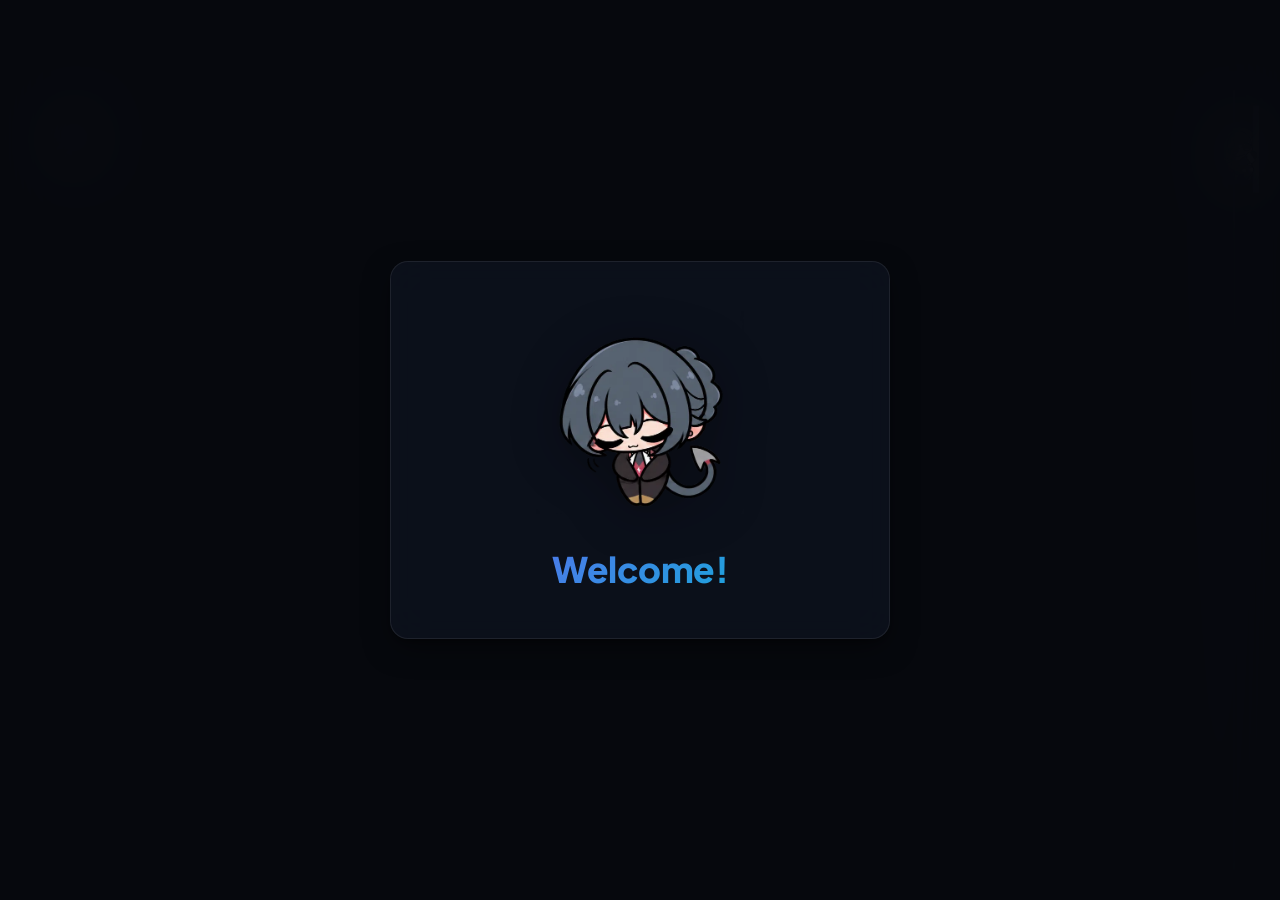
==== commit 762e5568: "NOTHING" ====
--- a/index.html
+++ b/index.html
@@ -3,10 +3,12 @@
 <head>
     <meta charset="UTF-8">
     <meta name="viewport" content="width=device-width, initial-scale=1.0">
-    <meta http-equiv="Cache-Control" content="no-cache, no-store, must-revalidate">
-    <meta http-equiv="Pragma" content="no-cache">
-    <meta http-equiv="Expires" content="0">
     <title>Mithun | Portfolio 2026</title>
+    <!-- Preload Critical Loading & Welcome Animations -->
+    <link rel="preload" as="image" href="res/chibi_jane/walking.webp" type="image/webp" fetchpriority="high">
+    <link rel="preload" as="image" href="res/chibi_jane/walking.gif">
+    <link rel="preload" as="image" href="res/chibi_jane/welcome.webp" type="image/webp">
+    <link rel="preload" as="image" href="res/chibi_jane/welcome.gif">
     <!-- Google Fonts: Plus Jakarta Sans for UI & JetBrains Mono for Code/Tech -->
     <link rel="preconnect" href="https://fonts.googleapis.com">
     <link rel="preconnect" href="https://fonts.gstatic.com" crossorigin>
@@ -17,7 +19,7 @@
 <body>
 
     <!-- =========================================================================
-         1. INITIAL LOADING SCREEN (Walking Jane, 5s minimum, 120ms frame delay)
+         1. INITIAL LOADING SCREEN (Walking Jane, Smooth Progression)
          ========================================================================= -->
     <div id="loading-screen" class="fullscreen-overlay">
         <div class="loader-backdrop-glow"></div>
@@ -28,7 +30,10 @@
             </div>
             
             <div class="jane-loader-stage">
-                <img id="jane-walking" src="res/chibi_jane/walking/1.png" alt="Loading Jane" class="jane-sprite">
+                <picture>
+                    <source srcset="res/chibi_jane/walking.webp" type="image/webp">
+                    <img id="jane-walking" src="res/chibi_jane/walking.gif" alt="Loading Jane" class="jane-sprite" fetchpriority="high">
+                </picture>
             </div>
 
             <div class="progress-container">
@@ -49,7 +54,10 @@
     <div id="welcome-screen" class="fullscreen-overlay hidden">
         <div class="welcome-container glass-card">
             <div class="jane-welcome-stage">
-                <img id="jane-welcome" src="res/chibi_jane/welcome/1.png" alt="Welcome Jane" class="jane-sprite">
+                <picture>
+                    <source srcset="res/chibi_jane/welcome.webp" type="image/webp">
+                    <img id="jane-welcome" src="res/chibi_jane/welcome.gif" alt="Welcome Jane" class="jane-sprite">
+                </picture>
             </div>
             <div class="welcome-text-wrap">
                 <h2 id="welcome-text" class="welcome-english hidden-text">Welcome!</h2>
@@ -99,7 +107,7 @@
                 <!-- 6. Main Navigation Items ONLY: HOME, PROJECTS, CHAT, RESUME -->
                 <nav class="main-nav">
                     <a href="#home" class="nav-link active">HOME</a>
-                    <a href="#projects" class="nav-link">PROJECTS</a>
+                    <a href="projects.html" class="nav-link">PROJECTS</a>
                     <button type="button" class="nav-link nav-btn" id="nav-chat-btn">CHAT</button>
                     <a href="#resume" class="nav-link">RESUME</a>
                 </nav>
@@ -132,13 +140,13 @@
                     <p class="hero-subtitle">Developer &bull; Builder &bull; Learner</p>
                     
                     <div class="hero-action-buttons">
-                        <a href="https://github.com" target="_blank" rel="noopener" class="btn btn-outline">
+                        <a href="https://github.com/sangrechy" target="_blank" rel="noopener" class="btn btn-outline">
                             <span class="btn-icon">⚡</span> GitHub
                         </a>
-                        <a href="https://linkedin.com" target="_blank" rel="noopener" class="btn btn-outline">
+                        <a href="https://linkedin.com/in/stmithun" target="_blank" rel="noopener" class="btn btn-outline">
                             <span class="btn-icon">🔗</span> LinkedIn
                         </a>
-                        <a href="mailto:contact@mithun.dev" class="btn btn-outline">
+                        <a href="mailto:stmithun.cse2024@citchennai.net" class="btn btn-outline">
                             <span class="btn-icon">✉️</span> Email
                         </a>
                         <button type="button" class="btn btn-primary open-chat-trigger">
@@ -157,10 +165,10 @@
                         <div class="about-layout-grid">
                             <div class="about-text-col">
                                 <p class="lead-text">
-                                    Hello! I'm Mithun, a passionate Computer Science student and software engineer who thrives at the intersection of robust backend architectures, distributed systems, and modern, delightful user interfaces.
+                                    Hello! I'm Mithun, a Computer Science student and software engineer who is passionate about software development and cybersecurity. At the same time, I’m also a guy who’s really interested in hardware, IoT, and embedded systems, and I enjoy exploring how software and hardware can work together.
                                 </p>
                                 <p>
-                                    I spend my time designing scalable services, tackling challenging algorithmic problems on LeetCode, and developing intelligent automation agents. Always curious, constantly building, and continuously leveling up my engineering toolkit.
+                                    I'm always eager to learn new things, explore new technologies, and try out new stuff. I have a real hunger for knowledge, and I spend most of my time building projects, experimenting with different technologies, and learning through the things I create.
                                 </p>
                             </div>
 
@@ -185,19 +193,13 @@
                         </div>
                         <div class="edu-details-col">
                             <div class="edu-degree-header">
-                                <span class="edu-timeline">2022 — 2026</span>
-                                <h3>B.E. Computer Science & Engineering</h3>
+                                <span class="edu-timeline">Sep. 2024 — Present</span>
+                                <h3>B.E. Computer Science &amp; Engineering</h3>
                                 <h4 class="edu-institution">Chennai Institute of Technology</h4>
                             </div>
                             <p class="edu-desc">
-                                Rigorous coursework covering Data Structures & Algorithms, Operating Systems, Database Management Systems, Computer Networks, Distributed Computing, and Artificial Intelligence.
+                                Currently pursuing Computer Science &amp; Engineering, with a focus on software development, programming, databases, backend technologies, and computer science fundamentals.
                             </p>
-                            <div class="edu-tags">
-                                <span class="tech-chip">Algorithms</span>
-                                <span class="tech-chip">System Design</span>
-                                <span class="tech-chip">DBMS</span>
-                                <span class="tech-chip">Computer Architecture</span>
-                            </div>
                         </div>
                     </div>
                 </section>
@@ -218,44 +220,86 @@
                                 <h4 class="skill-category-title">Programming Languages</h4>
                                 <div class="chips-flex">
                                     <span class="skill-pill">Python</span>
-                                    <span class="skill-pill">C</span>
-                                    <span class="skill-pill">C++</span>
+                                    <span class="skill-pill">C / C++</span>
                                     <span class="skill-pill">Java</span>
                                     <span class="skill-pill">JavaScript</span>
-                                    <span class="skill-pill">TypeScript</span>
+                                    <span class="skill-pill">SQL</span>
+                                    <span class="skill-pill">HTML</span>
+                                    <span class="skill-pill">CSS</span>
                                 </div>
                             </div>
 
                             <div class="skill-group-card glass-panel">
-                                <h4 class="skill-category-title">Web & Backend Frameworks</h4>
+                                <h4 class="skill-category-title">Frameworks &amp; Libraries</h4>
                                 <div class="chips-flex">
                                     <span class="skill-pill">FastAPI</span>
                                     <span class="skill-pill">Flask</span>
                                     <span class="skill-pill">Django</span>
-                                    <span class="skill-pill">React</span>
-                                    <span class="skill-pill">Node.js</span>
-                                    <span class="skill-pill">HTML5 / CSS3</span>
+                                    <span class="skill-pill">Java Servlets</span>
+                                    <span class="skill-pill">React.js</span>
+                                    <span class="skill-pill">TensorFlow</span>
+                                    <span class="skill-pill">Scikit-learn</span>
+                                    <span class="skill-pill">Pandas</span>
+                                    <span class="skill-pill">OpenCV</span>
                                 </div>
                             </div>
 
                             <div class="skill-group-card glass-panel">
-                                <h4 class="skill-category-title">Databases & Caching</h4>
+                                <h4 class="skill-category-title">Databases &amp; Backend</h4>
                                 <div class="chips-flex">
+                                    <span class="skill-pill">MySQL</span>
                                     <span class="skill-pill">PostgreSQL</span>
-                                    <span class="skill-pill">MySQL</span>
                                     <span class="skill-pill">MongoDB</span>
-                                    <span class="skill-pill">Redis</span>
+                                    <span class="skill-pill">Firebase</span>
+                                    <span class="skill-pill">REST APIs</span>
+                                    <span class="skill-pill">WebSockets</span>
+                                    <span class="skill-pill">Apache Tomcat</span>
                                 </div>
                             </div>
 
                             <div class="skill-group-card glass-panel">
-                                <h4 class="skill-category-title">DevOps & Tooling</h4>
+                                <h4 class="skill-category-title">Embedded &amp; Hardware</h4>
                                 <div class="chips-flex">
-                                    <span class="skill-pill">Git & GitHub</span>
+                                    <span class="skill-pill">IoT</span>
+                                    <span class="skill-pill">Embedded Systems</span>
+                                    <span class="skill-pill">PCB Assembly</span>
+                                    <span class="skill-pill">Electronic Soldering</span>
+                                    <span class="skill-pill">KiCad</span>
+                                    <span class="skill-pill">Tinkercad</span>
+                                    <span class="skill-pill">Blender</span>
+                                </div>
+                            </div>
+
+                            <div class="skill-group-card glass-panel">
+                                <h4 class="skill-category-title">AI &amp; Machine Learning</h4>
+                                <div class="chips-flex">
+                                    <span class="skill-pill">Random Forest</span>
+                                    <span class="skill-pill">RNN</span>
+                                    <span class="skill-pill">LSTM</span>
+                                    <span class="skill-pill">TensorFlow</span>
+                                    <span class="skill-pill">Scikit-learn</span>
+                                </div>
+                            </div>
+
+                            <div class="skill-group-card glass-panel">
+                                <h4 class="skill-category-title">Data Structures &amp; Algorithms</h4>
+                                <div class="chips-flex">
+                                    <span class="skill-pill">Dynamic Programming</span>
+                                    <span class="skill-pill">Backtracking</span>
+                                    <span class="skill-pill">Graphs</span>
+                                    <span class="skill-pill">Trees</span>
+                                    <span class="skill-pill">Sorting</span>
+                                </div>
+                            </div>
+
+                            <div class="skill-group-card glass-panel">
+                                <h4 class="skill-category-title">Tools &amp; Platforms</h4>
+                                <div class="chips-flex">
+                                    <span class="skill-pill">Git</span>
+                                    <span class="skill-pill">GitHub</span>
                                     <span class="skill-pill">Docker</span>
-                                    <span class="skill-pill">Linux</span>
-                                    <span class="skill-pill">Postman</span>
-                                    <span class="skill-pill">Vercel / Cloud</span>
+                                    <span class="skill-pill">Linux (Fedora)</span>
+                                    <span class="skill-pill">Android Development</span>
                                 </div>
                             </div>
 
@@ -272,7 +316,7 @@
                     <div class="achievements-layout-wrapper">
                         <div class="achieve-jane-col">
                             <img src="res/chibi_jane/trophy.png" alt="Mithun Trophy Jane" class="section-jane-img achieve-trophy-jane">
-                            <span class="achieve-jane-badge">Top Performer</span>
+                            <span class="achieve-jane-badge">What I've Been Up To</span>
                         </div>
                         <div class="achievements-grid">
                             <div class="achievement-card glass-panel">
@@ -281,8 +325,18 @@
                                     <span class="achieve-icon">🏆</span>
                                 </div>
                                 <div class="achieve-value">680+</div>
-                                <div class="achieve-title">Data Structures & Algorithms</div>
-                                <p class="achieve-desc">Proficient in Binary Trees, Dynamic Programming, Graphs, and Advanced Backtracking patterns.</p>
+                                <div class="achieve-title">Problems Solved</div>
+                                <p class="achieve-desc">Consistently solving Data Structures &amp; Algorithms problems and improving through regular practice.</p>
+                            </div>
+
+                            <div class="achievement-card glass-panel">
+                                <div class="achievement-header">
+                                    <span class="achieve-badge">LEETCODE</span>
+                                    <span class="achieve-icon">🔥</span>
+                                </div>
+                                <div class="achieve-value">50 &amp; 100 DAYS</div>
+                                <div class="achieve-title">Practice Badges</div>
+                                <p class="achieve-desc">Earned the LeetCode 50 Days and 100 Days badges through consistent problem-solving.</p>
                             </div>
 
                             <div class="achievement-card glass-panel">
@@ -291,18 +345,8 @@
                                     <span class="achieve-icon">⭐</span>
                                 </div>
                                 <div class="achieve-value">FINALIST</div>
-                                <div class="achieve-title">National Level Hackathons</div>
-                                <p class="achieve-desc">Engineered full-stack and AI-driven solutions under strict 24-48 hour hackathon timelines.</p>
-                            </div>
-
-                            <div class="achievement-card glass-panel">
-                                <div class="achievement-header">
-                                    <span class="achieve-badge">OPEN SOURCE</span>
-                                    <span class="achieve-icon">🌐</span>
-                                </div>
-                                <div class="achieve-value">ACTIVE</div>
-                                <div class="achieve-title">GitHub Contributor</div>
-                                <p class="achieve-desc">Maintaining clean repositories, modular documentation, and reproducible deployment setups.</p>
+                                <div class="achieve-title">IITDHackLoon Hackathon</div>
+                                <p class="achieve-desc">Reached the finalist stage by building and presenting a solution in a competitive hackathon environment.</p>
                             </div>
                         </div>
                     </div>
@@ -310,152 +354,154 @@
 
                 <!-- 17, 18, 19. PROJECTS SECTION (Large visual + Glass overlay + Gallery) -->
                 <section id="projects" class="section">
-                    <div class="section-header">
-                        <span class="section-tag">// 06. SHOWCASE</span>
-                        <h2 class="section-title">FEATURED PROJECTS</h2>
-                    </div>
-
-                    <!-- PROJECT 01 -->
+                    <div class="section-header-row" style="display: flex; justify-content: space-between; align-items: flex-end; flex-wrap: wrap; gap: 16px; margin-bottom: 32px;">
+                        <div class="section-header" style="margin-bottom: 0;">
+                            <span class="section-tag">// 06. SHOWCASE</span>
+                            <h2 class="section-title">FEATURED PROJECTS</h2>
+                        </div>
+                        <a href="projects.html" class="btn btn-outline btn-sm gallery-pill-link" style="border-color: var(--accent-primary); color: var(--text-primary); text-decoration: none; display: inline-flex; align-items: center; gap: 8px;">
+                            <span>🖼️ VIEW ALL PROJECT MEDIA & GALLERY ↗</span>
+                        </a>
+                    </div>
+
+                    <!-- PROJECT 01: NetVision -->
                     <div class="project-showcase-container" id="project-1">
                         <div class="project-visual-canvas">
-                            <div class="canvas-image-layer" style="background: linear-gradient(135deg, #1e1b4b 0%, #0f172a 100%);">
-                                <div class="canvas-code-preview">
-                                    <pre><code>// AI Automation & Telegram Bot Orchestrator
-class AutonomousAgentDispatcher:
-    def __init__(self, api_key: str):
-        self.router = APIRouter(prefix="/api/agent")
-        self.event_bus = EventBus()
-        
-    async def dispatch(self, payload: AgentPayload) -> TaskResult:
-        telegram_worker.notify(f"Dispatched task: {payload.name}")
-        return await engine.execute(payload)</code></pre>
+                            <div class="canvas-image-layer">
+                                <a href="projects.html#netvision" class="canvas-image-badge" title="Open NetVision in Project Gallery">
+                                    <span>🖼️ Open Gallery & Details ↗</span>
+                                </a>
+                                <img src="res/project_images/nv.png" alt="NetVision Live Dashboard" class="canvas-project-img" loading="lazy">
+                                <div class="canvas-image-vignette"></div>
+                                <div class="canvas-code-preview hidden">
+                                    <pre><code></code></pre>
                                 </div>
                             </div>
                             <!-- 18. Glass Overlay Panel -->
                             <div class="project-glass-overlay">
                                 <div class="project-overlay-header">
                                     <span class="project-index">PROJECT 01</span>
-                                    <h3 class="project-heading">Autonomous Workflow & Telegram Bot Engine</h3>
+                                    <h3 class="project-heading"><a href="projects.html#netvision" style="color: inherit; text-decoration: none;">NetVision — Real-Time Network Traffic & Intelligence Dashboard</a></h3>
                                 </div>
                                 <p class="project-summary">
-                                    A distributed task automation service built with FastAPI that ingests webhook events, analyzes telemetry, and dispatches instant real-time alerts to Telegram bots with zero latency.
+                                    A real-time network traffic analysis platform that captures live packet streams via TShark, discovers connected devices, inspects protocols, and resolves host domains using DNS and TLS SNI telemetry with instant Socket.IO dashboard streaming.
                                 </p>
                                 <div class="project-tech-chips">
+                                    <span class="tech-chip">React</span>
+                                    <span class="tech-chip">Vite</span>
+                                    <span class="tech-chip">Tailwind CSS</span>
+                                    <span class="tech-chip">Node.js</span>
+                                    <span class="tech-chip">Express</span>
+                                    <span class="tech-chip">Socket.IO</span>
+                                    <span class="tech-chip">TShark</span>
                                     <span class="tech-chip">Python</span>
-                                    <span class="tech-chip">FastAPI</span>
-                                    <span class="tech-chip">Telegram API</span>
-                                    <span class="tech-chip">Docker</span>
                                 </div>
                                 
-                                <!-- 19. Gallery Thumbnails -->
-                                <div class="project-gallery-controls">
-                                    <span class="gallery-label">PREVIEW VIEWS:</span>
-                                    <button type="button" class="gallery-thumb-btn active" data-proj="1" data-view="1">[ 1. ARCHITECTURE ]</button>
-                                    <button type="button" class="gallery-thumb-btn" data-proj="1" data-view="2">[ 2. TELEGRAM BOT ]</button>
-                                    <button type="button" class="gallery-thumb-btn" data-proj="1" data-view="3">[ 3. API METRICS ]</button>
-                                </div>
-
                                 <div class="project-links">
-                                    <a href="https://github.com" target="_blank" rel="noopener" class="btn btn-outline btn-sm">[ GitHub ]</a>
+                                    <a href="projects.html#netvision" class="btn btn-outline btn-sm" style="border-color: var(--accent-secondary); color: var(--accent-secondary);">[ 🖼️ Project Gallery ↗ ]</a>
+                                    <a href="https://github.com/sangrechy/project_netvision" target="_blank" rel="noopener" class="btn btn-outline btn-sm">[ GitHub ]</a>
                                     <button type="button" class="btn btn-primary btn-sm open-chat-trigger">[ Inquire in Chat ]</button>
                                 </div>
                             </div>
                         </div>
                     </div>
 
-                    <!-- PROJECT 02 -->
+                    <!-- PROJECT 02: Vital Monitoring System -->
                     <div class="project-showcase-container" id="project-2">
                         <div class="project-visual-canvas">
-                            <div class="canvas-image-layer" style="background: linear-gradient(135deg, #022c22 0%, #064e3b 100%);">
-                                <div class="canvas-code-preview">
-                                    <pre><code>// Realtime Analytics & Telemetry Dashboard
-const DashboardStream = () => {
-    const [metrics, setMetrics] = useState&lt;MetricData[]&gt;([]);
-    useWebSocket("wss://telemetry.mithun.dev", {
-        onMessage: (evt) => updateHeatmap(JSON.parse(evt.data))
-    });
-    return &lt;InteractiveHeatmap data={metrics} /&gt;;
-};</code></pre>
+                            <div class="canvas-image-layer">
+                                <a href="projects.html#vital-monitoring" class="canvas-image-badge" title="Open Vital Monitoring in Project Gallery">
+                                    <span>🖼️ Open Gallery & 8 Photos ↗</span>
+                                </a>
+                                <img src="res/project_images/vm/s1.jpeg" alt="Vital Monitoring Web Dashboard" class="canvas-project-img" loading="lazy">
+                                <div class="canvas-image-vignette"></div>
+                                <div class="canvas-code-preview hidden">
+                                    <pre><code></code></pre>
                                 </div>
                             </div>
                             <!-- 18. Glass Overlay Panel -->
                             <div class="project-glass-overlay">
                                 <div class="project-overlay-header">
                                     <span class="project-index">PROJECT 02</span>
-                                    <h3 class="project-heading">Full-Stack Cloud Telemetry Platform</h3>
+                                    <h3 class="project-heading"><a href="projects.html#vital-monitoring" style="color: inherit; text-decoration: none;">Edge AI Wearable Health Monitor (Vital Monitoring System)</a></h3>
                                 </div>
                                 <p class="project-summary">
-                                    Full-stack monitoring system offering real-time streaming charts, container metrics aggregation, and incident triage with sub-second WebSocket updates and historical PostgreSQL audit trails.
+                                    An ESP32-S3 wearable biomedical system capturing ECG, optical pulse, skin temperature, and motion. Features on-edge TinyML inference models for cardiac arrhythmia and stress classification, streaming live telemetry over Bluetooth Low Energy (BLE) to a FastAPI WebSocket dashboard.
                                 </p>
                                 <div class="project-tech-chips">
+                                    <span class="tech-chip">ESP32-S3</span>
+                                    <span class="tech-chip">TinyML / Edge AI</span>
+                                    <span class="tech-chip">BLE</span>
+                                    <span class="tech-chip">FastAPI</span>
+                                    <span class="tech-chip">WebSockets</span>
                                     <span class="tech-chip">React</span>
-                                    <span class="tech-chip">TypeScript</span>
-                                    <span class="tech-chip">FastAPI</span>
-                                    <span class="tech-chip">PostgreSQL</span>
-                                    <span class="tech-chip">Redis</span>
-                                </div>
-
-                                <!-- 19. Gallery Thumbnails -->
-                                <div class="project-gallery-controls">
-                                    <span class="gallery-label">PREVIEW VIEWS:</span>
-                                    <button type="button" class="gallery-thumb-btn active" data-proj="2" data-view="1">[ 1. OVERVIEW ]</button>
-                                    <button type="button" class="gallery-thumb-btn" data-proj="2" data-view="2">[ 2. CLOUD TRACE ]</button>
-                                    <button type="button" class="gallery-thumb-btn" data-proj="2" data-view="3">[ 3. BENCHMARKS ]</button>
+                                    <span class="tech-chip">Embedded C++</span>
                                 </div>
 
                                 <div class="project-links">
-                                    <a href="https://github.com" target="_blank" rel="noopener" class="btn btn-outline btn-sm">[ GitHub ]</a>
+                                    <a href="projects.html#vital-monitoring" class="btn btn-outline btn-sm" style="border-color: var(--accent-secondary); color: var(--accent-secondary);">[ 🖼️ Project Gallery (8 Photos) ↗ ]</a>
+                                    <a href="https://github.com/sangrechy/college_coe_project_vital_monitoring_system" target="_blank" rel="noopener" class="btn btn-outline btn-sm">[ GitHub ]</a>
                                     <button type="button" class="btn btn-primary btn-sm open-chat-trigger">[ Inquire in Chat ]</button>
                                 </div>
                             </div>
                         </div>
                     </div>
 
-                    <!-- PROJECT 03 -->
+                    <!-- PROJECT 03: ChargeLink -->
                     <div class="project-showcase-container" id="project-3">
                         <div class="project-visual-canvas">
-                            <div class="canvas-image-layer" style="background: linear-gradient(135deg, #311042 0%, #1e1b4b 100%);">
-                                <div class="canvas-code-preview">
-                                    <pre><code>// High-Concurrency Distributed Chat Server
-class ChatHub:
-    def __init__(self):
-        self.active_conns: list[WebSocket] = []
-        self.redis_client = aioredis.from_url("redis://localhost:6379")
-        
-    async def broadcast(self, channel: str, msg: dict):
-        await self.redis_client.publish(channel, json.dumps(msg))</code></pre>
+                            <div class="canvas-image-layer">
+                                <a href="projects.html#chargelink" class="canvas-image-badge" title="Open ChargeLink in Project Gallery">
+                                    <span>🖼️ Open Gallery & 9 Photos ↗</span>
+                                </a>
+                                <img src="res/project_images/cl/i1.jpg" alt="ChargeLink Smart Charger Unit" class="canvas-project-img" loading="lazy">
+                                <div class="canvas-image-vignette"></div>
+                                <div class="canvas-code-preview hidden">
+                                    <pre><code></code></pre>
                                 </div>
                             </div>
                             <!-- 18. Glass Overlay Panel -->
                             <div class="project-glass-overlay">
                                 <div class="project-overlay-header">
                                     <span class="project-index">PROJECT 03</span>
-                                    <h3 class="project-heading">Distributed High-Throughput Chat Engine</h3>
+                                    <h3 class="project-heading"><a href="projects.html#chargelink" style="color: inherit; text-decoration: none;">ChargeLink — Smart Bypass Charger & Hardware Telemetry Station</a></h3>
                                 </div>
                                 <p class="project-summary">
-                                    Fault-tolerant messaging protocol handler featuring room multiplexing, end-to-end payload validation, message buffering, and seamless horizontal scaling with Redis Pub/Sub backbones.
+                                    An inline smart power management box designed around ESP32 and INA219 current/voltage sensors to analyze fast-charging handshakes, negotiate optimal cross-brand power delivery profiles, protect battery health with relay cutoff thresholds, and stream live telemetry to a custom Flutter mobile app over BLE GATT.
                                 </p>
                                 <div class="project-tech-chips">
-                                    <span class="tech-chip">Python</span>
-                                    <span class="tech-chip">WebSockets</span>
-                                    <span class="tech-chip">Redis Pub/Sub</span>
-                                    <span class="tech-chip">Docker Compose</span>
-                                </div>
-
-                                <!-- 19. Gallery Thumbnails -->
-                                <div class="project-gallery-controls">
-                                    <span class="gallery-label">PREVIEW VIEWS:</span>
-                                    <button type="button" class="gallery-thumb-btn active" data-proj="3" data-view="1">[ 1. TOPOLOGY ]</button>
-                                    <button type="button" class="gallery-thumb-btn" data-proj="3" data-view="2">[ 2. STREAM ]</button>
-                                    <button type="button" class="gallery-thumb-btn" data-proj="3" data-view="3">[ 3. LOAD TEST ]</button>
+                                    <span class="tech-chip">ESP32</span>
+                                    <span class="tech-chip">Flutter</span>
+                                    <span class="tech-chip">Dart</span>
+                                    <span class="tech-chip">BLE GATT</span>
+                                    <span class="tech-chip">INA219 Sensor</span>
+                                    <span class="tech-chip">Power Electronics</span>
+                                    <span class="tech-chip">C++</span>
                                 </div>
 
                                 <div class="project-links">
-                                    <a href="https://github.com" target="_blank" rel="noopener" class="btn btn-outline btn-sm">[ GitHub ]</a>
+                                    <a href="projects.html#chargelink" class="btn btn-outline btn-sm" style="border-color: var(--accent-secondary); color: var(--accent-secondary);">[ 🖼️ Project Gallery (9 Photos) ↗ ]</a>
+                                    <a href="https://github.com/sangrechy/college_project_charge_link" target="_blank" rel="noopener" class="btn btn-outline btn-sm">[ GitHub ]</a>
                                     <button type="button" class="btn btn-primary btn-sm open-chat-trigger">[ Inquire in Chat ]</button>
                                 </div>
                             </div>
                         </div>
+                    </div>
+
+                    <!-- View More Projects in Gallery -->
+                    <div class="glass-panel" style="margin-top: 24px; padding: 20px 24px; border: 1px solid var(--border-subtle); display: flex; justify-content: space-between; align-items: center; flex-wrap: wrap; gap: 16px; border-radius: 14px;">
+                        <div>
+                            <span style="font-family: 'JetBrains Mono', monospace; font-size: 0.8rem; color: var(--accent-primary); font-weight: 700;">// ARCHIVE</span>
+                            <h4 style="font-family: 'Plus Jakarta Sans', sans-serif; font-size: 1.05rem; font-weight: 700; margin-top: 2px; color: var(--text-primary);">
+                                More Projects &amp; Hardware Media
+                            </h4>
+                            <p style="color: var(--text-secondary); font-size: 0.86rem; margin-top: 4px;">
+                                Explore IoT Flood Prediction, PetLink AI Rover, circuit designs &amp; demo videos.
+                            </p>
+                        </div>
+                        <a href="projects.html" class="btn btn-primary" style="font-family: 'JetBrains Mono', monospace; text-decoration: none;">
+                            <span>[ VIEW PROJECT GALLERY ↗ ]</span>
+                        </a>
                     </div>
 
                 </section>
@@ -478,9 +524,9 @@
                                     I'm actively open for engineering internships, full-time opportunities for 2026, and interesting technical collaborations. Send a message or start an instant chat!
                                 </p>
                                 <div class="contact-button-row">
-                                    <a href="https://github.com" target="_blank" rel="noopener" class="btn btn-outline">[ GitHub ]</a>
-                                    <a href="https://linkedin.com" target="_blank" rel="noopener" class="btn btn-outline">[ LinkedIn ]</a>
-                                    <a href="mailto:contact@mithun.dev" class="btn btn-outline">[ Email ]</a>
+                                    <a href="https://github.com/sangrechy" target="_blank" rel="noopener" class="btn btn-outline">[ GitHub ]</a>
+                                    <a href="https://linkedin.com/in/stmithun" target="_blank" rel="noopener" class="btn btn-outline">[ LinkedIn ]</a>
+                                    <a href="mailto:stmithun.cse2024@citchennai.net" class="btn btn-outline">[ Email ]</a>
                                     <button type="button" class="btn btn-primary open-chat-trigger">[ MESSAGE MITHUN ]</button>
                                 </div>
                             </div>
@@ -504,29 +550,27 @@
                                 <div class="resume-preview-sheet">
                                     <div class="sheet-header">
                                         <h3>MITHUN</h3>
-                                        <p>B.E. Computer Science & Engineering | Chennai Institute of Technology</p>
-                                        <span class="sheet-contact">Email: contact@mithun.dev | GitHub | LinkedIn</span>
+                                        <p>B.E. Computer Science &amp; Engineering | Chennai Institute of Technology</p>
+                                        <span class="sheet-contact">Email: <a href="mailto:stmithun.cse2024@citchennai.net" style="color: inherit; text-decoration: underline;">stmithun.cse2024@citchennai.net</a> | <a href="https://github.com/sangrechy" target="_blank" rel="noopener" style="color: inherit; text-decoration: underline;">github.com/sangrechy</a> | <a href="https://linkedin.com/in/stmithun" target="_blank" rel="noopener" style="color: inherit; text-decoration: underline;">linkedin.com/in/stmithun</a></span>
                                     </div>
                                     <div class="sheet-divider"></div>
                                     <div class="sheet-body-preview">
                                         <div class="sheet-section">
                                             <h5>TECHNICAL COMPETENCIES</h5>
-                                            <p><strong>Languages:</strong> Python, C, C++, Java, JavaScript, TypeScript, SQL</p>
-                                            <p><strong>Frameworks:</strong> FastAPI, Flask, Django, React, Node.js</p>
-                                            <p><strong>Databases & Tools:</strong> PostgreSQL, MySQL, Redis, Docker, Git, Linux</p>
-                                        </div>
-                                        <div class="sheet-section">
-                                            <h5>NOTABLE ACHIEVEMENTS</h5>
-                                            <p>&bull; 680+ LeetCode DSA Problems Solved</p>
-                                            <p>&bull; National Level Hackathon Finalist</p>
+                                            <p><strong>Languages:</strong> Python, C, C++, Java, JavaScript, SQL, HTML, CSS</p>
+                                            <p><strong>Frameworks &amp; Libraries:</strong> FastAPI, Flask, Django, Java Servlets, React.js, TensorFlow, Scikit-learn, Pandas, OpenCV</p>
+                                            <p><strong>Databases:</strong> MySQL, PostgreSQL, MongoDB, Firebase</p>
+                                            <p><strong>Backend:</strong> REST APIs, WebSockets, Apache Tomcat</p>
+                                            <p><strong>Embedded &amp; Hardware:</strong> IoT, Embedded Systems, PCB Assembly, Electronic Soldering, KiCad, Blender, Tinkercad</p>
+                                            <p><strong>AI &amp; Machine Learning:</strong> Random Forest, RNN, LSTM</p>
                                         </div>
                                     </div>
                                 </div>
                                 <div class="resume-actions">
-                                    <a href="#resume" class="btn btn-primary" id="download-resume-btn">
+                                    <a href="https://drive.google.com/file/d/17pGFRAbgS75rW1y90xsjfFgbKRknFMIg/view?usp=sharing" target="_blank" rel="noopener" class="btn btn-primary" id="download-resume-btn">
                                         <span class="btn-icon">📥</span> [ DOWNLOAD RESUME ]
                                     </a>
-                                    <a href="#resume" class="btn btn-outline" id="view-resume-btn">
+                                    <a href="https://drive.google.com/file/d/17pGFRAbgS75rW1y90xsjfFgbKRknFMIg/view?usp=sharing" target="_blank" rel="noopener" class="btn btn-outline" id="view-resume-btn">
                                         <span class="btn-icon">📄</span> [ VIEW FULL PDF ]
                                     </a>
                                 </div>
@@ -541,13 +585,17 @@
                     <div class="footer-content">
                         <h2 class="footer-brand">MITHUN PORTFOLIO</h2>
                         <div class="footer-social-links">
-                            <a href="https://github.com" target="_blank" rel="noopener">GitHub</a>
+                            <a href="https://github.com/sangrechy" target="_blank" rel="noopener">GitHub</a>
                             <span class="footer-sep">&bull;</span>
-                            <a href="https://linkedin.com" target="_blank" rel="noopener">LinkedIn</a>
+                            <a href="https://linkedin.com/in/stmithun" target="_blank" rel="noopener">LinkedIn</a>
                             <span class="footer-sep">&bull;</span>
-                            <a href="mailto:contact@mithun.dev">Email</a>
+                            <a href="https://drive.google.com/file/d/17pGFRAbgS75rW1y90xsjfFgbKRknFMIg/view?usp=sharing" target="_blank" rel="noopener">Resume</a>
                             <span class="footer-sep">&bull;</span>
-                            <a href="javascript:void(0)" class="open-chat-trigger">Telegram Chat</a>
+                            <a href="mailto:stmithun.cse2024@citchennai.net">Email</a>
+                            <span class="footer-sep">&bull;</span>
+                            <a href="javascript:void(0)" class="open-chat-trigger">Chat</a>
+                            <span class="footer-sep">&bull;</span>
+                            <a href="javascript:void(0)" id="footer-admin-btn" class="footer-admin-link">Admin</a>
                         </div>
                         <p class="footer-copyright">&copy; 2026 Mithun. All rights reserved.</p>
                     </div>
@@ -656,6 +704,160 @@
         </div>
     </div>
 
+    <!-- =========================================================================
+         ADMIN AUTH MODAL & FULLSCREEN WORKSTATION DASHBOARD
+         ========================================================================= -->
+    <!-- Admin Password Prompt Modal -->
+    <div id="admin-login-modal" class="modal-overlay hidden" aria-hidden="true">
+        <div class="admin-login-modal-card glass-card">
+            <div class="admin-login-header">
+                <div class="admin-badge-row">
+                    <span class="badge-tag">RESTRICTED ACCESS</span>
+                    <span class="badge-cipher">AUTH // LEVEL 1</span>
+                </div>
+                <h3 class="admin-login-title">ADMINISTRATOR AUTH</h3>
+                <p class="admin-login-subtitle">Enter your security key to open the private admin telemetry &amp; live chat console.</p>
+                <button type="button" class="modal-close-btn" id="admin-login-close-btn" aria-label="Close modal">&times;</button>
+            </div>
+            <form id="admin-login-form" class="admin-login-form">
+                <div class="form-group">
+                    <label for="admin-password-input">ADMIN PASSWORD</label>
+                    <input type="password" id="admin-password-input" class="chat-field" placeholder="Enter password..." required autocomplete="current-password">
+                </div>
+                <div id="admin-login-error" class="otp-error-msg hidden">Invalid admin password. Access denied.</div>
+                <button type="submit" class="btn btn-primary btn-block" id="admin-submit-login-btn">
+                    [ LOGIN TO DASHBOARD ]
+                </button>
+            </form>
+        </div>
+    </div>
+
+    <!-- Fullscreen Admin Portal Workstation -->
+    <div id="admin-dashboard-overlay" class="fullscreen-overlay admin-fullscreen-portal hidden" aria-hidden="true">
+        <div class="admin-portal-inner glass-card">
+            <!-- Header Bar -->
+            <header class="admin-portal-header">
+                <div class="admin-brand-cluster">
+                    <img src="res/chibi_jane/header.png" alt="Jane Header" class="admin-header-jane">
+                    <div class="admin-brand-info">
+                        <h2 class="admin-portal-title">MITHUN // ADMIN</h2>
+                        <span class="admin-status-indicator">SYSTEM ONLINE</span>
+                    </div>
+                </div>
+
+                <!-- Tab Navigation Buttons -->
+                <nav class="admin-nav-tabs">
+                    <button type="button" class="admin-tab-btn active" id="tab-btn-chats" data-tab="chat">
+                        <span class="tab-icon">💬</span> CHAT
+                    </button>
+                    <button type="button" class="admin-tab-btn" id="tab-btn-logs" data-tab="logs">
+                        <span class="tab-icon">📋</span> LOGS
+                    </button>
+                </nav>
+
+                <!-- Actions Controls -->
+                <div class="admin-top-controls">
+                    <button type="button" class="btn btn-outline btn-sm" id="admin-logout-trigger">
+                        [ LOGOUT ]
+                    </button>
+                    <button type="button" class="admin-portal-close" id="admin-portal-close-btn" title="Exit Admin Portal">&times;</button>
+                </div>
+            </header>
+
+            <!-- Workspace Body -->
+            <div class="admin-portal-content">
+                <!-- 1. CHAT WORKSTATION -->
+                <section id="admin-chat-panel" class="admin-panel-tab active">
+                    <div class="admin-chat-workstation">
+                        <!-- Left Sidebar: Visitor Conversations List -->
+                        <aside class="admin-convos-sidebar" id="admin-convos-sidebar">
+                            <div class="convos-header-row">
+                                <span class="convos-heading">CHATS</span>
+                                <button type="button" id="admin-refresh-convos" class="icon-refresh-btn" title="Refresh conversation list">↻</button>
+                            </div>
+                            <div class="convos-search-bar">
+                                <span class="search-icon">🔍</span>
+                                <input type="text" id="admin-search-visitors" placeholder="Search visitors by name or email..." class="convos-search-input">
+                            </div>
+                            <div class="convos-list-scroll" id="admin-convos-list">
+                                <div class="admin-loading-indicator">Loading conversations from Firestore...</div>
+                            </div>
+                        </aside>
+
+                        <!-- Right Thread Viewer & Realtime Reply Stage -->
+                        <main class="admin-thread-stage" id="admin-thread-stage">
+                            <!-- Empty State Placeholder -->
+                            <div id="admin-no-convo-placeholder" class="admin-empty-thread">
+                                <div class="empty-thread-graphic">💬</div>
+                                <h3>Select a visitor conversation</h3>
+                                <p>Choose any conversation on the left to read their message history, see their IP/location, and send a live reply.</p>
+                            </div>
+
+                            <!-- Active Thread -->
+                            <div id="admin-active-thread-view" class="admin-active-thread hidden">
+                                <div class="admin-thread-header">
+                                    <button type="button" id="admin-back-to-list-btn" class="admin-mobile-back-btn">&larr; Back</button>
+                                    <div class="admin-visitor-profile">
+                                        <div class="visitor-name-line">
+                                            <h3 id="active-visitor-name">Visitor Name</h3>
+                                            <span id="active-visitor-status-badge" class="visitor-status-badge online">ONLINE</span>
+                                        </div>
+                                        <div class="visitor-meta-line">
+                                            <span id="active-visitor-email" class="meta-tag">email@example.com</span>
+                                            <span class="meta-sep">&bull;</span>
+                                            <span id="active-visitor-location" class="meta-tag">Location</span>
+                                        </div>
+                                    </div>
+                                </div>
+
+                                <div class="admin-messages-timeline" id="admin-messages-timeline">
+                                    <!-- Messages stream dynamically injected here -->
+                                </div>
+
+                                <form id="admin-reply-form" class="admin-reply-composer">
+                                    <input type="text" id="admin-reply-text" placeholder="Type a message to this visitor..." required autocomplete="off" class="chat-field admin-reply-input">
+                                    <button type="submit" class="btn btn-primary" id="admin-reply-send-btn">
+                                        <span>REPLY ➤</span>
+                                    </button>
+                                </form>
+                            </div>
+                        </main>
+                    </div>
+                </section>
+
+                <!-- 2. LOGS WORKSTATION -->
+                <section id="admin-logs-panel" class="admin-panel-tab hidden">
+                    <div class="admin-logs-workstation">
+                        <div class="admin-logs-toolbar">
+                            <div class="logs-filter-segment">
+                                <label for="admin-log-filter-select">FILTER:</label>
+                                <select id="admin-log-filter-select" class="admin-select-field">
+                                    <option value="ALL">ALL EVENTS</option>
+                                    <option value="visited">VISITED</option>
+                                    <option value="login">LOGIN</option>
+                                    <option value="logout">LOGOUT</option>
+                                    <option value="resume_download">RESUME DOWNLOAD</option>
+                                    <option value="exit">EXIT</option>
+                                </select>
+                            </div>
+                            <div class="logs-search-segment">
+                                <span class="search-icon">🔍</span>
+                                <input type="text" id="admin-log-search-input" placeholder="Search IP, location, user, email, page..." class="admin-search-input">
+                            </div>
+                            <button type="button" id="admin-refresh-logs-btn" class="btn btn-outline btn-sm">
+                                ↻ REFRESH
+                            </button>
+                        </div>
+
+                        <div class="admin-logs-scroll-area" id="admin-logs-scroll-area">
+                            <div class="admin-loading-indicator">Loading activity logs from Firestore...</div>
+                        </div>
+                    </div>
+                </section>
+            </div>
+        </div>
+    </div>
+
     <!-- Scripts -->
     <script src="js/animations.js?v=2.4"></script>
     <script src="js/main.js?v=2.4"></script>
--- a/css/main.css
+++ b/css/main.css
@@ -13,6 +13,8 @@
 html {
     scroll-behavior: smooth;
     font-size: 16px;
+    overflow-x: hidden;
+    width: 100%;
 }
 
 body {
@@ -23,8 +25,13 @@
     overflow-x: hidden;
     position: relative;
     min-height: 100vh;
+    width: 100%;
     -webkit-font-smoothing: antialiased;
     -moz-osx-font-smoothing: grayscale;
+}
+
+img {
+    max-width: 100%;
 }
 
 /* Custom Scrollbar suppression on default body to let Jane be the visual star */
@@ -245,6 +252,9 @@
     height: 100%;
     object-fit: contain;
     filter: drop-shadow(0 8px 24px rgba(0, 0, 0, 0.25));
+    will-change: transform;
+    transform: translateZ(0);
+    backface-visibility: hidden;
 }
 
 .progress-container {
@@ -1008,9 +1018,9 @@
 }
 
 .achieve-value {
-    font-size: 2.2rem;
+    font-size: clamp(1.4rem, 1.8vw, 2rem);
     font-weight: 800;
-    line-height: 1.1;
+    line-height: 1.15;
     margin-bottom: 8px;
 }
 
@@ -1040,7 +1050,7 @@
 
 .project-visual-canvas {
     position: relative;
-    min-height: 480px;
+    min-height: 560px;
     display: flex;
     align-items: flex-end;
 }
@@ -1053,18 +1063,91 @@
     align-items: flex-start;
     justify-content: flex-end;
     overflow: hidden;
+    background: #0b0f19;
+    cursor: pointer;
+}
+
+.canvas-image-badge {
+    position: absolute;
+    top: 20px;
+    left: 20px;
+    z-index: 5;
+    background: rgba(10, 15, 26, 0.85);
+    backdrop-filter: blur(12px);
+    -webkit-backdrop-filter: blur(12px);
+    border: 1px solid var(--border-medium);
+    color: var(--text-primary);
+    padding: 6px 14px;
+    border-radius: 999px;
+    font-family: 'JetBrains Mono', monospace;
+    font-size: 0.76rem;
+    font-weight: 600;
+    display: inline-flex;
+    align-items: center;
+    gap: 6px;
+    text-decoration: none;
+    transition: all 0.25s ease;
+    box-shadow: 0 4px 16px rgba(0,0,0,0.4);
+}
+
+.canvas-image-badge:hover {
+    border-color: var(--accent-primary);
+    background: var(--accent-glow);
+    color: #fff;
+    transform: translateY(-2px);
+}
+
+.canvas-project-img {
+    position: absolute;
+    inset: 0;
+    width: 100%;
+    height: 100%;
+    object-fit: cover;
+    object-position: center;
+    transition: opacity 0.35s ease, transform 0.4s ease;
+    z-index: 1;
+}
+
+.canvas-image-layer:hover .canvas-project-img {
+    transform: scale(1.03);
+}
+
+.canvas-project-img.fit-contain {
+    object-fit: contain;
+    padding: 24px;
+    background: radial-gradient(circle at center, rgba(30, 41, 59, 0.7) 0%, rgba(10, 15, 26, 0.98) 100%);
+}
+
+.canvas-image-vignette {
+    position: absolute;
+    inset: 0;
+    background: linear-gradient(180deg, rgba(10, 15, 26, 0.05) 0%, rgba(10, 15, 26, 0.35) 60%, rgba(10, 15, 26, 0.85) 100%);
+    z-index: 2;
+    pointer-events: none;
 }
 
 .canvas-code-preview {
-    background: rgba(0, 0, 0, 0.45);
-    backdrop-filter: blur(10px);
-    border: 1px solid rgba(255, 255, 255, 0.1);
+    position: relative;
+    z-index: 3;
+    background: rgba(10, 15, 26, 0.88);
+    backdrop-filter: blur(14px);
+    -webkit-backdrop-filter: blur(14px);
+    border: 1px solid rgba(56, 189, 248, 0.25);
     padding: 20px;
     border-radius: 12px;
     max-width: 480px;
     font-size: 0.82rem;
     color: #38bdf8;
-    box-shadow: 0 10px 30px rgba(0,0,0,0.4);
+    box-shadow: 0 10px 30px rgba(0,0,0,0.5);
+    transition: opacity 0.3s ease;
+}
+
+.canvas-code-preview.hidden {
+    display: none !important;
+}
+
+.canvas-project-img.hidden {
+    display: none !important;
 }
 
 /* 18. Glass Overlay Panel */
@@ -1072,10 +1155,10 @@
     position: relative;
     z-index: 2;
     width: 100%;
-    padding: 32px;
+    padding: 24px 28px;
     background: var(--bg-glass-strong);
-    backdrop-filter: blur(24px);
-    -webkit-backdrop-filter: blur(24px);
+    backdrop-filter: blur(20px);
+    -webkit-backdrop-filter: blur(20px);
     border-top: 1px solid var(--border-subtle);
 }
 
@@ -1759,8 +1842,10 @@
 }
 
 /* ==========================================================================
-   RESPONSIVE DESIGN (Adaptive layout)
+   RESPONSIVE DESIGN (Adaptive layout & Mobile Optimization)
    ========================================================================== */
+
+/* --- A. Large Tablets & Small Laptops (<= 1080px) --- */
 @media (max-width: 1080px) {
     .portfolio-container {
         padding: 0 80px;
@@ -1778,39 +1863,1717 @@
     }
 }
 
+/* --- B. Tablets & Mobile Landscape/Portrait (<= 768px) --- */
 @media (max-width: 768px) {
     .portfolio-container {
-        padding: 0 24px;
-    }
-    .bike-travel-lane, .hanging-scrollbar-track {
-        display: none; /* Hide side lanes on mobile to prioritize touch content */
+        padding: 0 70px;
+    }
+    .content-column {
+        padding: 20px 0 60px 0;
+    }
+    
+    /* 0. Left Drive/Bike Jane (Mobile Responsive - Increased Size) */
+    .bike-travel-lane {
+        display: block !important;
+        position: fixed;
+        left: 6px;
+        top: 100px;
+        bottom: 25px;
+        width: 58px;
+        z-index: 90;
+        pointer-events: none;
+    }
+    .bike-route-line {
+        width: 2px;
+        opacity: 0.35;
+    }
+    .bike-runner-wrap {
+        width: 54px;
+        height: 54px;
+    }
+    #jane-bike {
+        width: 100%;
+        height: 100%;
+        object-fit: contain;
+    }
+
+    /* 0. Right Hanging Jane Scrollbar (Mobile Responsive - Increased Size) */
+    .hanging-scrollbar-track {
+        display: flex !important;
+        position: fixed;
+        right: 6px;
+        top: 100px;
+        bottom: 25px;
+        width: 46px;
+        z-index: 95;
+        cursor: pointer;
+        touch-action: none;
+    }
+    .hanging-rope {
+        width: 2px;
+    }
+    .hanging-jane-carriage {
+        width: 44px;
+        height: 82px;
+        cursor: grab;
+        touch-action: none;
+    }
+    #jane-clinging {
+        width: 100%;
+        height: 100%;
+        object-fit: contain;
+    }
+    .section {
+        margin-bottom: 60px;
+        scroll-margin-top: 115px;
+    }
+    .section-header {
+        margin-bottom: 20px;
+    }
+    .section-title {
+        font-size: 1.8rem;
+    }
+
+    /* 1. Mobile Header & Navigation */
+    #site-header {
+        padding: 8px 14px;
+    }
+    .header-inner {
+        display: flex;
+        flex-wrap: wrap;
+        align-items: center;
+        justify-content: space-between;
+        gap: 8px;
+    }
+    .header-brand {
+        gap: 8px;
+    }
+    .header-jane-wrap {
+        width: 44px;
+        height: 44px;
+    }
+    .brand-name {
+        font-size: 1rem;
+        letter-spacing: 0.5px;
+    }
+    .theme-toggle-container {
+        gap: 8px;
+    }
+    .theme-jane-preview {
+        width: 30px;
+        height: 30px;
+    }
+    .theme-pill-btn {
+        width: 50px;
+        height: 26px;
+    }
+    .pill-slider {
+        width: 18px;
+        height: 18px;
+    }
+    [data-theme="dark"] .pill-slider {
+        transform: translateX(24px);
+    }
+    .main-nav {
+        order: 3;
+        width: 100%;
+        display: flex;
+        justify-content: space-around;
+        gap: 4px;
+        padding: 4px;
+        margin-top: 2px;
+    }
+    .nav-link {
+        flex: 1;
+        text-align: center;
+        padding: 7px 4px;
+        font-size: 0.72rem;
+        letter-spacing: 0.5px;
+        white-space: nowrap;
+    }
+
+    /* 2. Hero Section */
+    .hero-section {
+        padding: 40px 0 24px 0;
+    }
+    .hero-greeting {
+        font-size: 1.3rem;
     }
     .hero-title {
-        font-size: 3rem;
-    }
-    .edu-card, .skills-layout-wrapper, .about-layout-grid, .contact-layout-grid, .achievements-layout-wrapper, .resume-layout-grid {
+        font-size: clamp(2.2rem, 9vw, 3.2rem);
+        line-height: 1.1;
+        margin-bottom: 12px;
+    }
+    .hero-role-title {
+        font-size: 1.15rem;
+    }
+    .hero-subtitle {
+        font-size: 0.95rem;
+        margin-bottom: 28px;
+    }
+    .hero-action-buttons {
+        display: flex;
+        flex-wrap: wrap;
+        gap: 10px;
+        width: 100%;
+    }
+    .hero-action-buttons .btn {
+        flex: 1 1 calc(50% - 10px);
+        min-width: 130px;
+        padding: 10px 14px;
+        font-size: 0.86rem;
+        min-height: 44px;
+    }
+    .hero-action-buttons .open-chat-trigger {
+        flex: 1 1 100%;
+    }
+
+    /* 3. About Section */
+    .about-card {
+        padding: 22px 16px;
+    }
+    .about-layout-grid {
+        flex-direction: column-reverse;
+        align-items: center;
+        text-align: center;
+        gap: 20px;
+    }
+    .about-jane-col {
+        width: 100%;
+    }
+    .about-work-jane {
+        width: 140px;
+        height: 140px;
+    }
+    .lead-text {
+        font-size: 1rem;
+        line-height: 1.6;
+    }
+    .about-text-col p {
+        font-size: 0.9rem;
+        line-height: 1.6;
+    }
+    .quick-stats-grid {
+        grid-template-columns: 1fr;
+        gap: 14px;
+    }
+
+    /* 4. Education Section */
+    .edu-card {
+        padding: 22px 16px;
+        gap: 20px;
         flex-direction: column;
         align-items: center;
         text-align: center;
     }
+    .edu-jane-col {
+        width: 110px;
+        height: 110px;
+    }
+    .edu-degree-header h3 {
+        font-size: 1.15rem;
+        line-height: 1.3;
+    }
+    .edu-institution {
+        font-size: 0.95rem;
+    }
+    .edu-desc {
+        font-size: 0.88rem;
+    }
+    .chips-flex {
+        justify-content: center;
+    }
+
+    /* 5. Skills Section */
+    .skills-layout-wrapper {
+        flex-direction: column;
+        align-items: center;
+        gap: 20px;
+    }
+    .skills-jane-side {
+        position: static;
+        width: 100%;
+        height: auto;
+        display: flex;
+        justify-content: center;
+    }
+    .skills-jane-side .section-jane-img {
+        width: 120px;
+        height: 120px;
+    }
+    .skills-groups-side {
+        width: 100%;
+    }
+    .skill-group-card {
+        padding: 18px 14px;
+        text-align: center;
+    }
+    .skill-category-title {
+        font-size: 0.92rem;
+        margin-bottom: 10px;
+    }
+    .skill-pill {
+        padding: 6px 12px;
+        font-size: 0.78rem;
+    }
+
+    /* 6. Achievements Section */
+    .achievements-layout-wrapper {
+        flex-direction: column;
+        align-items: center;
+        gap: 20px;
+    }
+    .achieve-jane-col {
+        width: 100%;
+    }
+    .achieve-trophy-jane {
+        width: 130px;
+        height: 130px;
+    }
+    .achievements-grid {
+        grid-template-columns: 1fr;
+        width: 100%;
+        gap: 14px;
+    }
+    .achievement-card {
+        padding: 20px 16px;
+        text-align: center;
+    }
+    .achieve-value {
+        font-size: clamp(1.3rem, 5vw, 1.8rem);
+    }
+
+    /* 7. Featured Projects */
+    .project-showcase-container {
+        margin-bottom: 28px;
+    }
+    .project-visual-canvas {
+        min-height: auto;
+        flex-direction: column;
+    }
+    .canvas-image-layer {
+        position: relative;
+        inset: auto;
+        width: 100%;
+        height: 270px;
+        padding: 0;
+        align-items: center;
+        justify-content: center;
+    }
+    .canvas-image-badge {
+        top: 12px;
+        left: 12px;
+        padding: 4px 10px;
+        font-size: 0.7rem;
+    }
+    .canvas-project-img.fit-contain {
+        padding: 10px;
+    }
+    .canvas-code-preview {
+        max-width: 100%;
+        width: 100%;
+        padding: 12px;
+        font-size: 0.72rem;
+        max-height: 150px;
+        overflow: auto;
+    }
+    .canvas-code-preview pre {
+        white-space: pre-wrap;
+        word-break: break-word;
+    }
+    .project-glass-overlay {
+        position: relative;
+        padding: 20px 16px;
+    }
+    .project-heading {
+        font-size: 1.25rem;
+        line-height: 1.3;
+    }
+    .project-summary {
+        font-size: 0.88rem;
+        line-height: 1.5;
+        margin-bottom: 14px;
+    }
+    .project-gallery-controls {
+        width: 100%;
+        padding: 8px 10px;
+        gap: 6px;
+        justify-content: center;
+    }
+    .gallery-thumb-btn {
+        padding: 5px 8px;
+        font-size: 0.72rem;
+    }
+    .project-links {
+        flex-direction: column;
+        width: 100%;
+        gap: 10px;
+    }
+    .project-links .btn {
+        width: 100%;
+        text-align: center;
+        min-height: 42px;
+    }
+
+    /* 8. Contact Section */
+    .contact-card {
+        padding: 22px 16px;
+    }
+    .contact-layout-grid {
+        flex-direction: column;
+        align-items: center;
+        text-align: center;
+        gap: 20px;
+    }
+    .contact-chat-jane {
+        width: 120px;
+        height: 120px;
+    }
     .contact-inner {
         text-align: center;
     }
+    .contact-inner h3 {
+        font-size: 1.25rem;
+        line-height: 1.3;
+    }
+    .contact-subtitle {
+        font-size: 0.9rem;
+        margin-bottom: 18px;
+    }
     .contact-button-row {
+        display: flex;
+        flex-direction: column;
+        width: 100%;
+        gap: 10px;
         justify-content: center;
     }
-    .achievements-grid, .quick-stats-grid {
+    .contact-button-row .btn {
+        width: 100%;
+        min-height: 42px;
+    }
+
+    /* 9. Resume Section */
+    .resume-container {
+        padding: 22px 14px;
+    }
+    .resume-layout-grid {
+        flex-direction: column;
+        align-items: center;
+        text-align: center;
+        gap: 20px;
+    }
+    .resume-cv-jane {
+        width: 100px;
+        height: 100px;
+    }
+    .resume-content-col {
+        width: 100%;
+        gap: 16px;
+    }
+    .resume-preview-sheet {
+        padding: 18px 14px;
+        max-width: 100%;
+        text-align: left;
+    }
+    .sheet-header h3 {
+        font-size: 1.25rem;
+    }
+    .sheet-header p {
+        font-size: 0.82rem;
+    }
+    .sheet-contact {
+        display: block;
+        font-size: 0.74rem;
+        word-break: break-all;
+        line-height: 1.5;
+        margin-top: 6px;
+    }
+    .sheet-section h5 {
+        font-size: 0.78rem;
+    }
+    .sheet-section p {
+        font-size: 0.8rem;
+        line-height: 1.45;
+        word-break: break-word;
+    }
+    .resume-actions {
+        flex-direction: column;
+        width: 100%;
+        gap: 10px;
+    }
+    .resume-actions .btn {
+        width: 100%;
+        text-align: center;
+        min-height: 44px;
+    }
+
+    /* 10. Footer */
+    #site-footer {
+        padding: 40px 14px 24px 14px;
+    }
+    .footer-divider {
+        margin-bottom: 24px;
+    }
+    .footer-brand {
+        font-size: 1.1rem;
+        letter-spacing: 1px;
+    }
+    .footer-social-links {
+        flex-wrap: wrap;
+        gap: 8px 12px;
+        font-size: 0.85rem;
+        margin-bottom: 14px;
+    }
+    .footer-admin-link {
+        display: inline-block;
+        padding: 4px 8px;
+        border-radius: 6px;
+        background: rgba(56, 189, 248, 0.08);
+        border: 1px solid rgba(56, 189, 248, 0.2);
+        color: var(--accent-cyan);
+    }
+    .footer-bye-container {
+        margin-top: 24px;
+    }
+    #jane-bye {
+        width: 110px;
+        height: 110px;
+    }
+    .bye-caption {
+        font-size: 0.8rem;
+        padding: 0 10px;
+    }
+}
+
+/* --- C. Visitor Chat Modal & Fullscreen Touch Overlays (<= 640px) --- */
+@media (max-width: 640px) {
+    #chat-modal-overlay.modal-overlay {
+        padding: 0;
+        align-items: stretch;
+        justify-content: stretch;
+    }
+    #chat-modal-overlay .chat-modal {
+        width: 100%;
+        max-width: 100%;
+        height: 100%;
+        height: 100dvh;
+        max-height: 100dvh;
+        border-radius: 0;
+        border: none;
+    }
+    .chat-modal-header {
+        padding: 12px 14px;
+        flex-shrink: 0;
+    }
+    .chat-title {
+        font-size: 0.88rem;
+    }
+    .chat-status-text {
+        font-size: 0.68rem;
+    }
+    .chat-dp-wrap {
+        width: 38px;
+        height: 38px;
+    }
+    .chat-close-btn {
+        width: 38px;
+        height: 38px;
+        display: flex;
+        align-items: center;
+        justify-content: center;
+        font-size: 1.8rem;
+    }
+    .chat-step-body {
+        padding: 14px;
+        flex: 1;
+        overflow-y: auto;
+        -webkit-overflow-scrolling: touch;
+    }
+    .chat-jane-stage {
+        width: 90px;
+        height: 90px;
+        margin: 4px auto 10px auto;
+    }
+    .chat-greeting-title {
+        font-size: 1.05rem;
+    }
+    .chat-greeting-sub {
+        font-size: 0.8rem;
+        margin-bottom: 16px;
+    }
+    .chat-field {
+        font-size: 16px; /* Prevents iOS auto-zoom */
+    }
+    .otp-code-input {
+        letter-spacing: 8px;
+        font-size: 1.3rem;
+        padding: 8px;
+    }
+    .chat-message-stream {
+        flex: 1;
+        overflow-y: auto;
+        -webkit-overflow-scrolling: touch;
+        padding: 12px;
+        gap: 10px;
+    }
+    .chat-bubble {
+        max-width: 86%;
+        font-size: 0.85rem;
+        padding: 10px 14px;
+        word-break: break-word;
+        overflow-wrap: break-word;
+    }
+    .chat-composer-wrap {
+        padding: 10px 12px;
+        background: var(--bg-surface);
+        flex-shrink: 0;
+        padding-bottom: max(10px, env(safe-area-inset-bottom));
+    }
+    .composer-field {
+        font-size: 16px; /* Prevents iOS auto-zoom on input focus */
+        padding: 10px 12px;
+    }
+    .composer-send-btn {
+        padding: 0 16px;
+        min-width: 44px;
+        min-height: 44px;
+    }
+}
+
+/* --- D. Small Smartphones & Compact Displays (<= 480px) --- */
+@media (max-width: 480px) {
+    .portfolio-container {
+        padding: 0 56px;
+    }
+    .bike-travel-lane {
+        left: 4px;
+        width: 50px;
+        top: 102px;
+        bottom: 20px;
+    }
+    .bike-runner-wrap {
+        width: 46px;
+        height: 46px;
+    }
+    .hanging-scrollbar-track {
+        right: 4px;
+        width: 42px;
+        top: 102px;
+        bottom: 20px;
+    }
+    .hanging-jane-carriage {
+        width: 38px;
+        height: 70px;
+    }
+    .ambient-glow {
+        width: 240px;
+        height: 240px;
+        filter: blur(80px);
+        max-width: 100vw;
+    }
+    .glow-1 {
+        top: -40px;
+        left: -40px;
+    }
+    .glow-2 {
+        bottom: -40px;
+        right: 0;
+    }
+    .loading-container, .welcome-container {
+        padding: 24px 16px;
+        width: 92%;
+    }
+    .portfolio-title-loader {
+        font-size: 1.35rem;
+        letter-spacing: 1px;
+    }
+    .welcome-english {
+        font-size: 1.6rem;
+    }
+    .jane-loader-stage {
+        width: 130px;
+        height: 130px;
+        margin: 6px auto 14px auto;
+    }
+    .jane-welcome-stage {
+        width: 150px;
+        height: 150px;
+        margin: 6px auto 14px auto;
+    }
+    .admin-login-modal-card {
+        padding: 20px 16px;
+        width: 92%;
+        max-width: 360px;
+    }
+    .admin-login-title {
+        font-size: 1.1rem;
+    }
+    .admin-login-subtitle {
+        font-size: 0.78rem;
+    }
+    .admin-login-form .chat-field {
+        font-size: 16px;
+    }
+}
+
+/* --- E. Ultra-Compact Devices (<= 360px & 320px iPhone SE) --- */
+@media (max-width: 360px) {
+    .portfolio-container {
+        padding: 0 44px;
+    }
+    .bike-travel-lane {
+        left: 2px;
+        width: 40px;
+        top: 105px;
+        bottom: 15px;
+    }
+    .bike-runner-wrap {
+        width: 38px;
+        height: 38px;
+    }
+    .hanging-scrollbar-track {
+        right: 2px;
+        width: 34px;
+        top: 105px;
+        bottom: 15px;
+    }
+    .hanging-jane-carriage {
+        width: 30px;
+        height: 56px;
+    }
+    .brand-name {
+        font-size: 0.88rem;
+        letter-spacing: 0.3px;
+    }
+    .header-jane-wrap {
+        width: 36px;
+        height: 36px;
+    }
+    .nav-link {
+        font-size: 0.68rem;
+        padding: 6px 2px;
+    }
+    .hero-title {
+        font-size: 2.1rem;
+    }
+    .hero-action-buttons .btn {
+        min-width: 100%;
+    }
+    .otp-code-input {
+        letter-spacing: 5px;
+        font-size: 1.15rem;
+    }
+}
+
+/* ==========================================================================
+   25. ADMIN DASHBOARD & LOGIN PORTAL STYLING
+   ========================================================================== */
+.footer-admin-link {
+    cursor: pointer;
+    color: var(--text-muted);
+    transition: color 0.2s ease;
+}
+.footer-admin-link:hover {
+    color: var(--accent-cyan);
+    text-decoration: underline;
+}
+
+/* Admin Login Modal */
+.admin-login-modal-card {
+    width: 100%;
+    max-width: 420px;
+    padding: 28px 24px;
+    border-radius: 16px;
+    border: 1px solid rgba(56, 189, 248, 0.25);
+    background: rgba(11, 15, 25, 0.94);
+    box-shadow: 0 16px 40px rgba(0, 0, 0, 0.6), 0 0 30px rgba(56, 189, 248, 0.1);
+    animation: modalPop 0.25s cubic-bezier(0.16, 1, 0.3, 1);
+    position: relative;
+}
+
+.admin-login-header {
+    margin-bottom: 20px;
+    position: relative;
+}
+
+.admin-badge-row {
+    display: flex;
+    gap: 8px;
+    margin-bottom: 8px;
+}
+
+.badge-cipher {
+    font-family: var(--font-mono);
+    font-size: 0.68rem;
+    color: var(--text-muted);
+    background: rgba(255, 255, 255, 0.04);
+    padding: 2px 8px;
+    border-radius: 4px;
+    border: 1px solid rgba(255, 255, 255, 0.08);
+}
+
+.admin-login-title {
+    font-family: var(--font-mono);
+    font-size: 1.25rem;
+    font-weight: 700;
+    color: #fff;
+    letter-spacing: 1px;
+    margin: 4px 0 6px 0;
+}
+
+.admin-login-subtitle {
+    font-size: 0.84rem;
+    color: var(--text-muted);
+    line-height: 1.4;
+    margin: 0;
+}
+
+.admin-login-form .form-group {
+    margin-bottom: 16px;
+}
+
+.admin-login-form label {
+    display: block;
+    font-family: var(--font-mono);
+    font-size: 0.72rem;
+    font-weight: 600;
+    letter-spacing: 1px;
+    color: var(--accent-cyan);
+    margin-bottom: 8px;
+}
+
+/* Fullscreen Admin Portal */
+.admin-fullscreen-portal {
+    position: fixed;
+    inset: 0;
+    z-index: 2000;
+    background: rgba(8, 12, 20, 0.95);
+    backdrop-filter: blur(20px);
+    -webkit-backdrop-filter: blur(20px);
+    display: flex;
+    align-items: center;
+    justify-content: center;
+    padding: 16px;
+    opacity: 1;
+    transition: opacity 0.3s ease;
+}
+
+.admin-portal-inner {
+    width: 100%;
+    max-width: 1300px;
+    height: 92vh;
+    border-radius: 18px;
+    border: 1px solid rgba(56, 189, 248, 0.2);
+    background: rgba(13, 19, 33, 0.92);
+    box-shadow: 0 24px 60px rgba(0, 0, 0, 0.7), 0 0 40px rgba(56, 189, 248, 0.08);
+    display: flex;
+    flex-direction: column;
+    overflow: hidden;
+}
+
+/* Admin Portal Header */
+.admin-portal-header {
+    padding: 14px 24px;
+    background: rgba(18, 25, 43, 0.85);
+    border-bottom: 1px solid rgba(255, 255, 255, 0.08);
+    display: flex;
+    align-items: center;
+    justify-content: space-between;
+    gap: 16px;
+}
+
+.admin-brand-cluster {
+    display: flex;
+    align-items: center;
+    gap: 12px;
+}
+
+.admin-header-jane {
+    width: 44px;
+    height: 44px;
+    object-fit: contain;
+    filter: drop-shadow(0 2px 8px rgba(0, 0, 0, 0.35));
+    transition: transform 0.2s ease;
+    cursor: pointer;
+}
+
+.admin-header-jane:hover {
+    transform: scale(1.08);
+}
+
+.admin-portal-title {
+    font-family: var(--font-mono);
+    font-size: 1.1rem;
+    font-weight: 800;
+    letter-spacing: 1.5px;
+    color: #fff;
+    margin: 0;
+}
+
+.admin-status-indicator {
+    font-family: var(--font-mono);
+    font-size: 0.68rem;
+    color: #10b981;
+    display: flex;
+    align-items: center;
+    gap: 6px;
+    letter-spacing: 1px;
+}
+
+.status-pulse-dot {
+    width: 6px;
+    height: 6px;
+    border-radius: 50%;
+    background: #10b981;
+    display: inline-block;
+    animation: pulseGlow 1.5s infinite;
+}
+
+@keyframes pulseGlow {
+    0%, 100% { opacity: 1; transform: scale(1); }
+    50% { opacity: 0.4; transform: scale(1.3); }
+}
+
+/* Admin Tab Navigation */
+.admin-nav-tabs {
+    display: flex;
+    align-items: center;
+    background: rgba(255, 255, 255, 0.04);
+    border-radius: 10px;
+    padding: 4px;
+    border: 1px solid rgba(255, 255, 255, 0.06);
+    gap: 4px;
+}
+
+.admin-tab-btn {
+    border: none;
+    background: transparent;
+    color: var(--text-muted);
+    font-family: var(--font-mono);
+    font-size: 0.82rem;
+    font-weight: 700;
+    padding: 8px 18px;
+    border-radius: 7px;
+    cursor: pointer;
+    display: flex;
+    align-items: center;
+    gap: 8px;
+    letter-spacing: 1px;
+    transition: all 0.2s ease;
+}
+
+.admin-tab-btn:hover {
+    color: #fff;
+    background: rgba(255, 255, 255, 0.05);
+}
+
+.admin-tab-btn.active {
+    background: rgba(56, 189, 248, 0.15);
+    color: var(--accent-cyan);
+    border: 1px solid rgba(56, 189, 248, 0.35);
+}
+
+.admin-top-controls {
+    display: flex;
+    align-items: center;
+    gap: 12px;
+}
+
+.admin-portal-close {
+    background: transparent;
+    border: none;
+    color: var(--text-muted);
+    font-size: 1.6rem;
+    cursor: pointer;
+    line-height: 1;
+    padding: 0 4px;
+    transition: color 0.2s ease;
+}
+.admin-portal-close:hover {
+    color: #fff;
+}
+
+/* Content Area */
+.admin-portal-content {
+    flex: 1;
+    overflow: hidden;
+    display: flex;
+    position: relative;
+}
+
+.admin-panel-tab {
+    width: 100%;
+    height: 100%;
+    display: flex;
+    flex-direction: column;
+}
+
+.admin-panel-tab.hidden {
+    display: none !important;
+}
+
+/* --------------------------------------------------------------------------
+   CHAT WORKSTATION (WhatsApp style)
+   -------------------------------------------------------------------------- */
+.admin-chat-workstation {
+    display: flex;
+    height: 100%;
+    width: 100%;
+    overflow: hidden;
+}
+
+/* Sidebar Conversations */
+.admin-convos-sidebar {
+    width: 360px;
+    min-width: 300px;
+    border-right: 1px solid rgba(255, 255, 255, 0.08);
+    display: flex;
+    flex-direction: column;
+    background: rgba(10, 15, 26, 0.6);
+}
+
+.convos-header-row {
+    padding: 14px 18px;
+    display: flex;
+    align-items: center;
+    justify-content: space-between;
+    border-bottom: 1px solid rgba(255, 255, 255, 0.06);
+}
+
+.convos-heading {
+    font-family: var(--font-mono);
+    font-size: 0.78rem;
+    font-weight: 700;
+    letter-spacing: 1.5px;
+    color: var(--accent-cyan);
+}
+
+.icon-refresh-btn {
+    background: transparent;
+    border: none;
+    color: var(--text-muted);
+    font-size: 1.1rem;
+    cursor: pointer;
+    transition: transform 0.3s ease, color 0.2s ease;
+}
+.icon-refresh-btn:hover {
+    color: #fff;
+    transform: rotate(180deg);
+}
+
+.convos-search-bar {
+    padding: 10px 14px;
+    border-bottom: 1px solid rgba(255, 255, 255, 0.06);
+    position: relative;
+    display: flex;
+    align-items: center;
+}
+
+.convos-search-bar .search-icon {
+    position: absolute;
+    left: 24px;
+    font-size: 0.85rem;
+    opacity: 0.5;
+    pointer-events: none;
+}
+
+.convos-search-input {
+    width: 100%;
+    background: rgba(255, 255, 255, 0.04);
+    border: 1px solid rgba(255, 255, 255, 0.08);
+    border-radius: 8px;
+    padding: 8px 12px 8px 36px;
+    color: #fff;
+    font-size: 0.82rem;
+    outline: none;
+    transition: border-color 0.2s ease;
+}
+.convos-search-input:focus {
+    border-color: var(--accent-cyan);
+}
+
+.convos-list-scroll {
+    flex: 1;
+    overflow-y: auto;
+    padding: 8px;
+    display: flex;
+    flex-direction: column;
+    gap: 6px;
+}
+
+/* Conversation Item Card */
+.admin-convo-item {
+    padding: 12px 14px;
+    border-radius: 10px;
+    background: rgba(255, 255, 255, 0.02);
+    border: 1px solid transparent;
+    cursor: pointer;
+    transition: all 0.2s ease;
+    display: flex;
+    flex-direction: column;
+    gap: 4px;
+}
+
+.admin-convo-item:hover {
+    background: rgba(255, 255, 255, 0.05);
+    border-color: rgba(255, 255, 255, 0.08);
+}
+
+.admin-convo-item.active {
+    background: rgba(56, 189, 248, 0.1);
+    border-color: rgba(56, 189, 248, 0.35);
+}
+
+.convo-top-row {
+    display: flex;
+    align-items: center;
+    justify-content: space-between;
+}
+
+.convo-user-info {
+    display: flex;
+    align-items: center;
+    gap: 8px;
+}
+
+.convo-status-dot {
+    width: 8px;
+    height: 8px;
+    border-radius: 50%;
+    background: #64748b;
+}
+
+.convo-status-dot.online {
+    background: #10b981;
+    box-shadow: 0 0 6px #10b981;
+}
+
+.convo-user-name {
+    font-size: 0.92rem;
+    font-weight: 700;
+    color: #fff;
+}
+
+.convo-time {
+    font-size: 0.72rem;
+    color: var(--text-muted);
+    font-family: var(--font-mono);
+}
+
+.convo-email-row {
+    font-size: 0.76rem;
+    color: var(--accent-cyan);
+    font-family: var(--font-mono);
+    white-space: nowrap;
+    overflow: hidden;
+    text-overflow: ellipsis;
+}
+
+.convo-snippet-row {
+    display: flex;
+    align-items: center;
+    justify-content: space-between;
+    gap: 8px;
+    font-size: 0.8rem;
+    color: var(--text-secondary);
+}
+
+.convo-last-msg {
+    white-space: nowrap;
+    overflow: hidden;
+    text-overflow: ellipsis;
+}
+
+.convo-unread-pill {
+    background: #0284c7;
+    color: #fff;
+    font-family: var(--font-mono);
+    font-size: 0.65rem;
+    font-weight: 700;
+    padding: 2px 6px;
+    border-radius: 10px;
+    white-space: nowrap;
+}
+
+/* Right Chat Stage */
+.admin-thread-stage {
+    flex: 1;
+    display: flex;
+    flex-direction: column;
+    background: rgba(12, 17, 30, 0.7);
+    overflow: hidden;
+    position: relative;
+}
+
+.admin-empty-thread {
+    flex: 1;
+    display: flex;
+    flex-direction: column;
+    align-items: center;
+    justify-content: center;
+    text-align: center;
+    padding: 32px;
+    color: var(--text-muted);
+}
+
+.empty-thread-graphic {
+    font-size: 3rem;
+    margin-bottom: 12px;
+    opacity: 0.6;
+}
+
+.admin-empty-thread h3 {
+    color: #fff;
+    font-size: 1.2rem;
+    margin: 0 0 8px 0;
+}
+
+.admin-empty-thread p {
+    max-width: 420px;
+    font-size: 0.88rem;
+    line-height: 1.5;
+    margin: 0;
+}
+
+.admin-active-thread {
+    display: flex;
+    flex-direction: column;
+    height: 100%;
+    width: 100%;
+}
+
+.admin-thread-header {
+    padding: 14px 20px;
+    border-bottom: 1px solid rgba(255, 255, 255, 0.08);
+    background: rgba(16, 22, 38, 0.9);
+    display: flex;
+    align-items: center;
+    gap: 16px;
+}
+
+.admin-mobile-back-btn {
+    display: none;
+    border: none;
+    background: rgba(255, 255, 255, 0.06);
+    color: var(--text-primary);
+    padding: 6px 12px;
+    border-radius: 6px;
+    cursor: pointer;
+    font-size: 0.8rem;
+    font-weight: 600;
+}
+
+.admin-visitor-profile {
+    flex: 1;
+}
+
+.visitor-name-line {
+    display: flex;
+    align-items: center;
+    gap: 10px;
+}
+
+.visitor-name-line h3 {
+    margin: 0;
+    font-size: 1.05rem;
+    color: #fff;
+}
+
+.visitor-status-badge {
+    font-family: var(--font-mono);
+    font-size: 0.65rem;
+    font-weight: 700;
+    padding: 2px 7px;
+    border-radius: 4px;
+    letter-spacing: 0.5px;
+    background: rgba(100, 116, 139, 0.2);
+    color: #94a3b8;
+}
+
+.visitor-status-badge.online {
+    background: rgba(16, 185, 129, 0.15);
+    color: #10b981;
+    border: 1px solid rgba(16, 185, 129, 0.3);
+}
+
+.visitor-meta-line {
+    font-size: 0.78rem;
+    color: var(--text-muted);
+    display: flex;
+    align-items: center;
+    gap: 8px;
+    margin-top: 2px;
+}
+
+.visitor-meta-line .meta-tag {
+    color: var(--accent-cyan);
+    font-family: var(--font-mono);
+}
+
+.admin-messages-timeline {
+    flex: 1;
+    overflow-y: auto;
+    padding: 20px;
+    display: flex;
+    flex-direction: column;
+    gap: 14px;
+}
+
+.admin-bubble-row {
+    display: flex;
+    flex-direction: column;
+    max-width: 72%;
+}
+
+.admin-bubble-row.visitor {
+    align-self: flex-start;
+}
+
+.admin-bubble-row.admin {
+    align-self: flex-end;
+}
+
+.admin-bubble-sender {
+    font-size: 0.72rem;
+    color: var(--text-muted);
+    font-family: var(--font-mono);
+    margin-bottom: 4px;
+    padding: 0 4px;
+}
+
+.admin-bubble-row.admin .admin-bubble-sender {
+    text-align: right;
+    color: var(--accent-cyan);
+}
+
+.admin-bubble {
+    padding: 12px 16px;
+    border-radius: 12px;
+    line-height: 1.5;
+    font-size: 0.9rem;
+    word-break: break-word;
+}
+
+.admin-bubble-row.visitor .admin-bubble {
+    background: rgba(255, 255, 255, 0.05);
+    border: 1px solid rgba(255, 255, 255, 0.1);
+    color: #e2e8f0;
+}
+
+.admin-bubble-row.admin .admin-bubble {
+    background: rgba(56, 189, 248, 0.16);
+    border: 1px solid rgba(56, 189, 248, 0.35);
+    color: #fff;
+}
+
+.admin-bubble-time {
+    font-size: 0.68rem;
+    color: var(--text-muted);
+    margin-top: 4px;
+    font-family: var(--font-mono);
+    padding: 0 4px;
+}
+.admin-bubble-row.admin .admin-bubble-time {
+    text-align: right;
+}
+
+.admin-reply-composer {
+    padding: 14px 20px;
+    border-top: 1px solid rgba(255, 255, 255, 0.08);
+    background: rgba(14, 20, 34, 0.95);
+    display: flex;
+    gap: 10px;
+}
+
+.admin-reply-input {
+    flex: 1;
+}
+
+/* --------------------------------------------------------------------------
+   LOGS WORKSTATION
+   -------------------------------------------------------------------------- */
+.admin-logs-workstation {
+    display: flex;
+    flex-direction: column;
+    height: 100%;
+    width: 100%;
+}
+
+.admin-logs-toolbar {
+    padding: 14px 20px;
+    border-bottom: 1px solid rgba(255, 255, 255, 0.08);
+    background: rgba(15, 21, 36, 0.8);
+    display: flex;
+    align-items: center;
+    gap: 16px;
+    flex-wrap: wrap;
+}
+
+.logs-filter-segment {
+    display: flex;
+    align-items: center;
+    gap: 8px;
+    font-family: var(--font-mono);
+    font-size: 0.78rem;
+    font-weight: 700;
+    color: var(--text-muted);
+}
+
+.admin-select-field {
+    background: rgba(255, 255, 255, 0.05);
+    border: 1px solid rgba(255, 255, 255, 0.12);
+    border-radius: 6px;
+    color: #fff;
+    padding: 6px 12px;
+    font-size: 0.8rem;
+    font-family: var(--font-mono);
+    outline: none;
+    cursor: pointer;
+}
+.admin-select-field option {
+    background: #0f172a;
+    color: #fff;
+}
+
+.logs-search-segment {
+    flex: 1;
+    min-width: 220px;
+    position: relative;
+    display: flex;
+    align-items: center;
+}
+.logs-search-segment .search-icon {
+    position: absolute;
+    left: 10px;
+    font-size: 0.85rem;
+    opacity: 0.5;
+}
+
+.admin-search-input {
+    width: 100%;
+    background: rgba(255, 255, 255, 0.04);
+    border: 1px solid rgba(255, 255, 255, 0.1);
+    border-radius: 6px;
+    padding: 6px 10px 6px 30px;
+    color: #fff;
+    font-size: 0.82rem;
+    outline: none;
+}
+.admin-search-input:focus {
+    border-color: var(--accent-cyan);
+}
+
+.admin-logs-scroll-area {
+    flex: 1;
+    overflow-y: auto;
+    padding: 20px;
+    display: flex;
+    flex-direction: column;
+    gap: 12px;
+}
+
+.admin-log-card {
+    padding: 16px 20px;
+    border-radius: 10px;
+    background: rgba(255, 255, 255, 0.02);
+    border: 1px solid rgba(255, 255, 255, 0.08);
+    display: flex;
+    flex-direction: column;
+    gap: 10px;
+    transition: border-color 0.2s ease;
+}
+
+.admin-log-card:hover {
+    border-color: rgba(56, 189, 248, 0.3);
+    background: rgba(255, 255, 255, 0.03);
+}
+
+.log-card-header {
+    display: flex;
+    align-items: center;
+    justify-content: space-between;
+}
+
+.log-action-badge {
+    font-family: var(--font-mono);
+    font-size: 0.74rem;
+    font-weight: 700;
+    letter-spacing: 1px;
+    padding: 3px 10px;
+    border-radius: 5px;
+    display: inline-flex;
+    align-items: center;
+    gap: 6px;
+    text-transform: uppercase;
+}
+
+.log-action-badge.visited {
+    background: rgba(56, 189, 248, 0.15);
+    color: #38bdf8;
+    border: 1px solid rgba(56, 189, 248, 0.3);
+}
+
+.log-action-badge.login {
+    background: rgba(16, 185, 129, 0.15);
+    color: #10b981;
+    border: 1px solid rgba(16, 185, 129, 0.3);
+}
+
+.log-action-badge.logout {
+    background: rgba(245, 158, 11, 0.15);
+    color: #f59e0b;
+    border: 1px solid rgba(245, 158, 11, 0.3);
+}
+
+.log-action-badge.resume_download {
+    background: rgba(234, 179, 8, 0.15);
+    color: #eab308;
+    border: 1px solid rgba(234, 179, 8, 0.3);
+}
+
+.log-action-badge.exit {
+    background: rgba(148, 163, 184, 0.15);
+    color: #94a3b8;
+    border: 1px solid rgba(148, 163, 184, 0.3);
+}
+
+.log-timestamp {
+    font-family: var(--font-mono);
+    font-size: 0.76rem;
+    color: var(--text-muted);
+}
+
+.log-details-grid {
+    display: grid;
+    grid-template-columns: repeat(auto-fit, minmax(180px, 1fr));
+    gap: 10px 18px;
+    font-size: 0.8rem;
+}
+
+.log-detail-item {
+    display: flex;
+    flex-direction: column;
+    gap: 2px;
+}
+
+.log-detail-label {
+    font-family: var(--font-mono);
+    font-size: 0.65rem;
+    font-weight: 700;
+    color: var(--text-muted);
+    letter-spacing: 0.5px;
+}
+
+.log-detail-value {
+    color: #f1f5f9;
+    font-family: var(--font-mono);
+    word-break: break-all;
+}
+
+.admin-loading-indicator {
+    padding: 30px;
+    text-align: center;
+    color: var(--text-muted);
+    font-family: var(--font-mono);
+    font-size: 0.85rem;
+}
+
+/* Mobile Responsiveness for Admin Dashboard Workstation */
+@media (max-width: 768px) {
+    .admin-fullscreen-portal {
+        padding: 0;
+    }
+    .admin-portal-inner {
+        height: 100vh;
+        height: 100dvh;
+        max-height: 100dvh;
+        border-radius: 0;
+        border: none;
+    }
+    .admin-portal-header {
+        padding: 10px 14px;
+        display: flex;
+        flex-wrap: wrap;
+        align-items: center;
+        justify-content: space-between;
+        gap: 8px;
+    }
+    .admin-brand-cluster {
+        display: flex;
+        align-items: center;
+        gap: 8px;
+    }
+    .admin-header-jane {
+        width: 34px;
+        height: 34px;
+    }
+    .admin-portal-title {
+        font-size: 0.95rem;
+        letter-spacing: 1px;
+    }
+    .admin-status-indicator {
+        display: none; /* Keep header compact on mobile screens */
+    }
+    .admin-top-controls {
+        display: flex;
+        align-items: center;
+        gap: 8px;
+    }
+    .admin-top-controls .btn-sm {
+        padding: 5px 10px;
+        font-size: 0.74rem;
+    }
+    .admin-portal-close {
+        font-size: 1.6rem;
+        padding: 0 4px;
+        min-width: 36px;
+        min-height: 36px;
+        display: flex;
+        align-items: center;
+        justify-content: center;
+    }
+    .admin-nav-tabs {
+        order: 3;
+        width: 100%;
+        display: flex;
+        justify-content: stretch;
+        padding: 3px;
+        margin-top: 2px;
+    }
+    .admin-tab-btn {
+        flex: 1;
+        justify-content: center;
+        padding: 7px 10px;
+        font-size: 0.78rem;
+    }
+
+    /* Admin Chat Viewport Switcher */
+    .admin-chat-workstation {
+        position: relative;
+    }
+    .admin-convos-sidebar {
+        width: 100%;
+        min-width: 100%;
+        border-right: none;
+        height: 100%;
+    }
+    .admin-thread-stage {
+        display: none;
+        width: 100%;
+        height: 100%;
+    }
+    .admin-chat-workstation.mobile-show-thread .admin-convos-sidebar {
+        display: none;
+    }
+    .admin-chat-workstation.mobile-show-thread .admin-thread-stage {
+        display: flex;
+        flex-direction: column;
+    }
+    .admin-thread-header {
+        padding: 10px 14px;
+        gap: 10px;
+    }
+    .admin-mobile-back-btn {
+        display: inline-flex;
+        align-items: center;
+        gap: 4px;
+        padding: 8px 12px;
+        font-size: 0.82rem;
+        min-height: 38px;
+        cursor: pointer;
+    }
+    .admin-visitor-profile {
+        min-width: 0;
+        flex: 1;
+    }
+    .visitor-name-line h3 {
+        font-size: 0.95rem;
+    }
+    .visitor-meta-line {
+        font-size: 0.72rem;
+        flex-wrap: wrap;
+        gap: 4px;
+    }
+    .visitor-meta-line .meta-tag {
+        max-width: 160px;
+        overflow: hidden;
+        text-overflow: ellipsis;
+        white-space: nowrap;
+        display: inline-block;
+    }
+    .admin-messages-timeline {
+        padding: 14px;
+        gap: 12px;
+        -webkit-overflow-scrolling: touch;
+    }
+    .admin-bubble-row {
+        max-width: 90%;
+    }
+    .admin-bubble {
+        font-size: 0.85rem;
+        padding: 10px 14px;
+    }
+    .admin-reply-composer {
+        padding: 10px 12px;
+        gap: 8px;
+        flex-shrink: 0;
+        background: rgba(14, 20, 34, 0.98);
+        padding-bottom: max(10px, env(safe-area-inset-bottom));
+    }
+    .admin-reply-input {
+        font-size: 16px; /* Prevents iOS auto-zoom */
+        padding: 10px 12px;
+    }
+    #admin-reply-send-btn {
+        padding: 8px 14px;
+        font-size: 0.8rem;
+        white-space: nowrap;
+        min-height: 42px;
+    }
+
+    /* Admin Logs Toolbar & Cards on Mobile */
+    .admin-logs-toolbar {
+        padding: 10px 14px;
+        flex-direction: column;
+        align-items: stretch;
+        gap: 8px;
+    }
+    .logs-filter-segment {
+        width: 100%;
+        justify-content: space-between;
+    }
+    .admin-select-field {
+        font-size: 16px;
+        padding: 8px 10px;
+    }
+    .logs-search-segment {
+        width: 100%;
+        min-width: 0;
+    }
+    .admin-search-input {
+        font-size: 16px;
+        padding: 8px 10px 8px 32px;
+    }
+    #admin-refresh-logs-btn {
+        width: 100%;
+        padding: 8px;
+    }
+    .admin-logs-scroll-area {
+        padding: 12px;
+        gap: 10px;
+        -webkit-overflow-scrolling: touch;
+    }
+    .admin-log-card {
+        padding: 12px 14px;
+    }
+    .log-details-grid {
         grid-template-columns: 1fr;
-    }
-    .project-glass-overlay {
-        padding: 20px;
-    }
-    .main-nav {
-        gap: 4px;
-        padding: 4px 6px;
-    }
-    .nav-link {
-        padding: 6px 12px;
-        font-size: 0.75rem;
-    }
-}
+        gap: 8px;
+    }
+    .log-detail-value {
+        font-size: 0.78rem;
+        word-break: break-all;
+        overflow-wrap: anywhere;
+    }
+}
+
